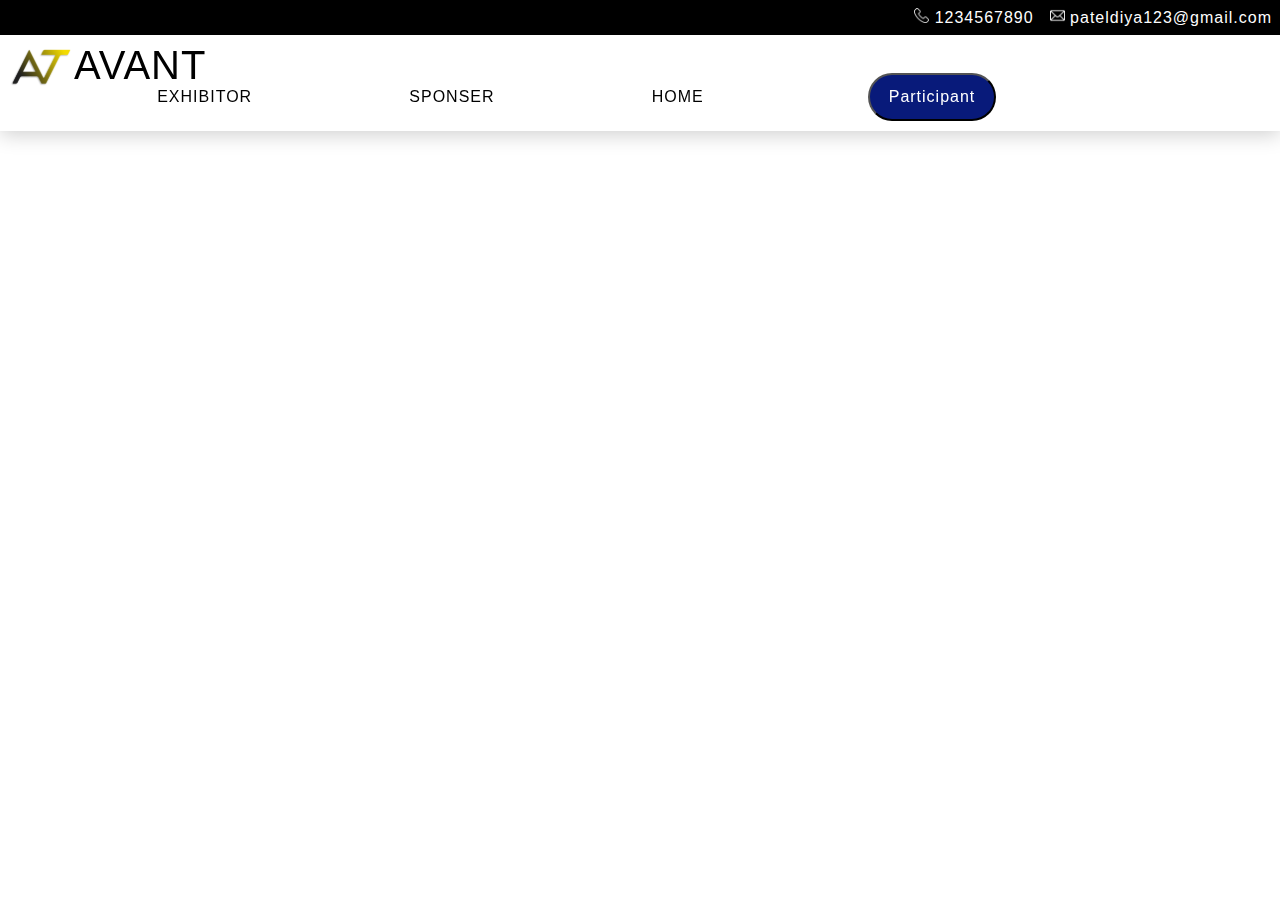
==== index.html @ 7676f916 "indexpage" ====
<!DOCTYPE html>
<html lang="en">

<head>
    <meta charset="UTF-8">
    <meta name="viewport" content="width=device-width, initial-scale=1.0">
    <meta http-equiv="X-UA-Compatible" content="ie=edge">
    <link rel="stylesheet" href="AvantExpo.css" />
    <title>AvantExp_Home</title>
</head>

<body>
    <div class="blacknav">
        <div class="contact">
            <img src="images/telephone.png" alt=""> 1234567890
        </div>
        <div class="emailid"><img src="images/mail.png" alt=""> pateldiya123@gmail.com</div>
    </div>
    
    <nav>
        <div class="whitenav">
            <span class="logo">
                <img src="images/avant 1.svg" alt="Logo Image">
                <span>AVANT</span>
            </span>
            <div class="hamburger">
                <div class="line1"></div>
                <div class="line2"></div>
                <div class="line3"></div>
            </div>
            <ul class="nav-links">
                <li><a href="#"> EXHIBITOR</a></li>
                <li><a href="#"> SPONSER</a></li>
                <li><a href="#"> HOME</a></li>
                <li><button class="participant-button" href="#">Participant</button></li>
            </ul>
            
        </div>
    </nav>
    <script src="AvantaExpo.js"></script>
</body>

</html>
---- AvantExpo.css ----
*{
    margin: 0;
    padding: 0;
    font-family: sans-serif;
    letter-spacing: 1px;
    font-weight: 300;
}
body{
    overflow-x: hidden;
}
nav{
    height: 6rem;
    width: 100vw;
    background-color:white;
    box-shadow: 0 3px 20px rgba(0, 0, 0, 0.2);
    display: flex;
    position: fixed;
    flex-direction: column;
    z-index: 10;
}
.blacknav{
    background-color: black;
    color: white;
    display: flex;
    flex-direction: row;
    justify-content: flex-end;
}
.contact , .emailid{
    padding: .5rem;
}
.blacknav img{
    color: white;
    width: 15px;
}
/*Styling logo*/
.logo{
    display: flex;
    flex-direction: row;
    align-items: center;
}
.logo img{
    margin-top: .5rem;
}
.logo span{
    color: black;
    font-weight: bolder;
    font-family: sans-serif;
    font-size: 2.5rem;
    margin-top: 0.5rem;
}

/*Styling Links*/
.nav-links{
    display: flex;
    list-style: none; 
    width: 88vw;
    padding: 0 0.7vw;
    justify-content: space-evenly;
    align-items: left;
    text-transform: uppercase;
}
.nav-links li a{
    text-decoration: none;
    margin: 0 0.7vw;
    color: #000;
}
.nav-links li a:hover {
    color: blue;
}
.nav-links li {
    position: relative;
}


/* .nav-links li {
    position: relative;
} */

/* .nav-links li a::before {
    content: "";
    display: block;
    height: 3px;
    width: 0%;
    background-color: #61DAFB;
    position: absolute;
    transition: all ease-in-out 250ms;
    margin: 0 0 0 10%;
} */
/* .nav-links li a:hover::before{
    width: 80%;
} */

/*Styling Buttons*/
.login-button{
    background-color: transparent;
    border: 2.5px solid #f2f5f7;
    border-radius: 2em;
    padding: 0.6rem 0.8rem;
    margin-left: 2vw;
    font-size: .5rem;
    cursor: pointer;

}
.login-button:hover {
    color: #131418;
    background-color: #f2f5f7;
    border:1.5px solid #f2f5f7;
    transition: all ease-in-out 350ms;
}
.participant-button{
    color: #131418;
    background-color: #081a7a;
    /* border: 1.5px solid #081a7a; */
    border-radius: 2em;
    padding: 0.6rem 0.8rem;
    font-size: 1rem;
    width: 8rem;
    height: 3rem;
    color: white;
    cursor: pointer;
    margin-top: -2rem;
    margin-left: 1rem;
}
.participant-button:hover {
    color: #081a7a;
    background-color: transparent;
    border:2.5px solid #cbb705;
    transition: all ease-in-out 350ms;
}

/*Styling Hamburger Icon*/
.hamburger div{
    width: 30px;
    height:3px;
    /* background: #f2f5f7; */
    background: black;
    margin: 5px;
    transition: all 0.3s ease;
}
.hamburger{
    display: none;
}

/*Stying for small screens*/
@media screen and (max-width: 800px){
    nav{
        position: fixed;
        z-index: 3;
    }
    .hamburger{
        display:block;
        position: absolute;
        cursor: pointer;
        right: 5%;
        top: 50%;
        transform: translate(-5%, -50%);
        z-index: 2;
        transition: all 0.7s ease;
    }
    .nav-links{
        position: fixed;
        background: #fff;
        height: 100vh;
        width: 100%;
        flex-direction: column;
        clip-path: circle(50px at 90% -20%);
        -webkit-clip-path: circle(50px at 90% -10%);
        transition: all 1s ease-out;
        pointer-events: none;
    }
    .nav-links.open{
        clip-path: circle(1000px at 90% -10%);
        -webkit-clip-path: circle(1000px at 90% -10%);
        pointer-events: all;
    }
    .nav-links li{
        opacity: 0;
    }
    .nav-links li:nth-child(1){
        transition: all 0.5s ease 0.2s;
    }
    .nav-links li:nth-child(2){
        transition: all 0.5s ease 0.4s;
    }
    .nav-links li:nth-child(3){
        transition: all 0.5s ease 0.6s;
    }
    .nav-links li:nth-child(4){
        transition: all 0.5s ease 0.7s;
    }
    .nav-links li:nth-child(5){
        transition: all 0.5s ease 0.8s;
    }
    .nav-links li:nth-child(6){
        transition: all 0.5s ease 0.9s;
        margin: 0;
    }
    .nav-links li:nth-child(7){
        transition: all 0.5s ease 1s;
        margin: 0;
    }
    li.fade{
        opacity: 1;
    }
}
/*Animating Hamburger Icon on Click*/
.toggle .line1{
    transform: rotate(-45deg) translate(-5px,6px);
}
.toggle .line2{
    transition: all 0.7s ease;
    width:0;
}
.toggle .line3{
    transform: rotate(45deg) translate(-5px,-6px);
}
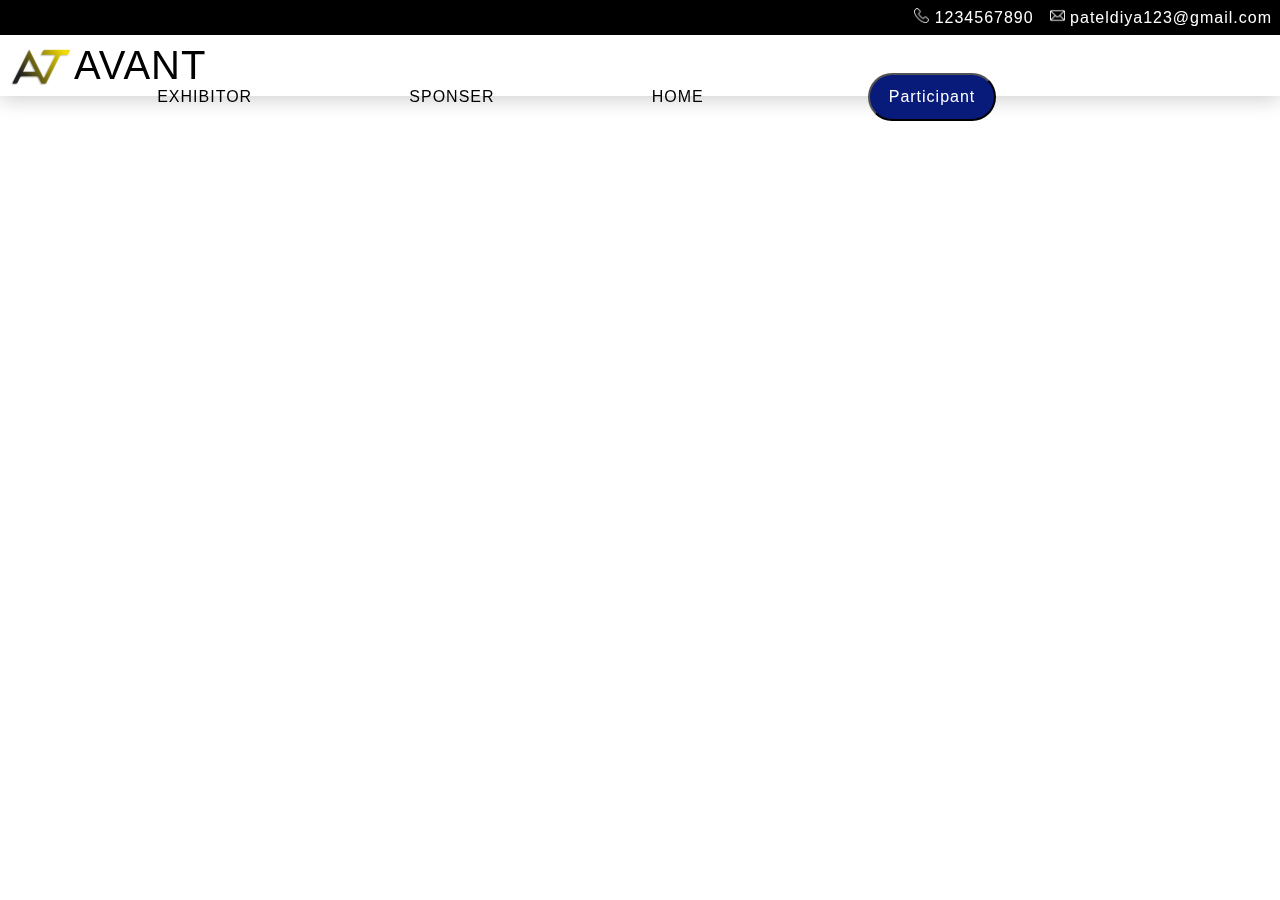
==== commit 3d84a8f4: "nav bugs fixed" ====
--- a/index.html
+++ b/index.html
@@ -10,14 +10,14 @@
 </head>
 
 <body>
-    <div class="blacknav">
-        <div class="contact">
-            <img src="images/telephone.png" alt=""> 1234567890
+    <nav>
+        <div class="blacknav">
+            <div class="contact">
+                <img src="images/telephone.png" alt=""> 1234567890
+            </div>
+            <div class="emailid"><img src="images/mail.png" alt=""> pateldiya123@gmail.com</div>
         </div>
-        <div class="emailid"><img src="images/mail.png" alt=""> pateldiya123@gmail.com</div>
-    </div>
-    
-    <nav>
+        
         <div class="whitenav">
             <span class="logo">
                 <img src="images/avant 1.svg" alt="Logo Image">
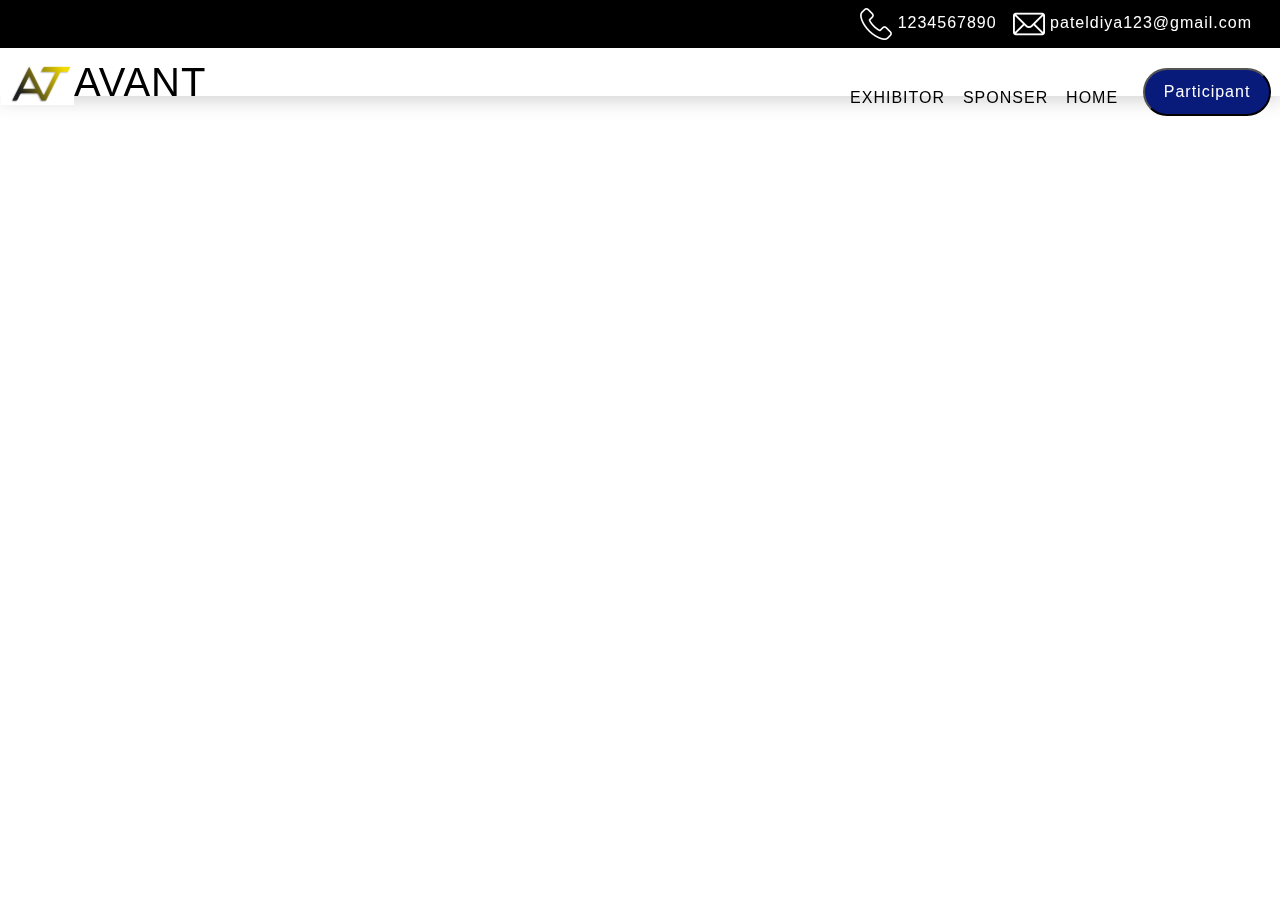
==== commit c243eb7f: "images_sponser_added" ====
--- a/index.html
+++ b/index.html
@@ -6,6 +6,8 @@
     <meta name="viewport" content="width=device-width, initial-scale=1.0">
     <meta http-equiv="X-UA-Compatible" content="ie=edge">
     <link rel="stylesheet" href="AvantExpo.css" />
+    <link rel="stylesheet" href="https://cdn.jsdelivr.net/npm/bootstrap@5.3.0-alpha1/dist/css/bootstrap.min.css">
+    <script src="https://cdn.jsdelivr.net/npm/bootstrap@5.3.0-alpha1/dist/js/bootstrap.bundle.min.js"></script>
     <title>AvantExp_Home</title>
 </head>
 
@@ -37,6 +39,21 @@
             
         </div>
     </nav>
+    <div class="main">
+        <div id="carouselExampleSlidesOnly" class="carousel slide" data-bs-ride="carousel">
+            <div class="carousel-inner">
+              <div class="carousel-item active">
+                <img src="..." class="d-block w-100" alt="...">
+              </div>
+              <div class="carousel-item">
+                <img src="..." class="d-block w-100" alt="...">
+              </div>
+              <div class="carousel-item">
+                <img src="..." class="d-block w-100" alt="...">
+              </div>
+            </div>
+          </div>
+    </div>
     <script src="AvantaExpo.js"></script>
 </body>
 
--- a/AvantExpo.css
+++ b/AvantExpo.css
@@ -24,14 +24,11 @@
     display: flex;
     flex-direction: row;
     justify-content: flex-end;
+    padding: 0 20px;
 }
 .contact , .emailid{
     padding: .5rem;
 }
-.blacknav img{
-    color: white;
-    width: 15px;
-}
 /*Styling logo*/
 .logo{
     display: flex;
@@ -39,28 +36,32 @@
     align-items: center;
 }
 .logo img{
-    margin-top: .5rem;
+    margin-top: .25rem;
 }
 .logo span{
     color: black;
     font-weight: bolder;
     font-family: sans-serif;
     font-size: 2.5rem;
-    margin-top: 0.5rem;
+    margin-top: 0.25rem;
 }
 
 /*Styling Links*/
 .nav-links{
     display: flex;
-    list-style: none; 
-    width: 88vw;
+    flex-direction: row;
+    list-style: none;
+    /* width: 88vw; */
     padding: 0 0.7vw;
-    justify-content: space-evenly;
-    align-items: left;
+    /* justify-content: space-evenly; */
+    align-items: center;
+    justify-content: flex-end;
     text-transform: uppercase;
+    margin: -2rem 0;
 }
 .nav-links li a{
     text-decoration: none;
+    font-weight: 500;
     margin: 0 0.7vw;
     color: #000;
 }
@@ -143,6 +144,11 @@
 
 /*Stying for small screens*/
 @media screen and (max-width: 800px){
+    
+    .blacknav{
+        padding: 0 5px;
+        font-size: 15px;
+    }
     nav{
         position: fixed;
         z-index: 3;
@@ -152,21 +158,24 @@
         position: absolute;
         cursor: pointer;
         right: 5%;
-        top: 50%;
+        top: 65%;
         transform: translate(-5%, -50%);
         z-index: 2;
         transition: all 0.7s ease;
+        /* margin-top: .75rem; */
     }
     .nav-links{
         position: fixed;
         background: #fff;
-        height: 100vh;
+        height: 33vh;
         width: 100%;
+        line-height: 4rem;
         flex-direction: column;
         clip-path: circle(50px at 90% -20%);
         -webkit-clip-path: circle(50px at 90% -10%);
         transition: all 1s ease-out;
         pointer-events: none;
+        margin-top: 2.75rem;
     }
     .nav-links.open{
         clip-path: circle(1000px at 90% -10%);
@@ -213,4 +222,4 @@
 }
 .toggle .line3{
     transform: rotate(45deg) translate(-5px,-6px);
-}+}
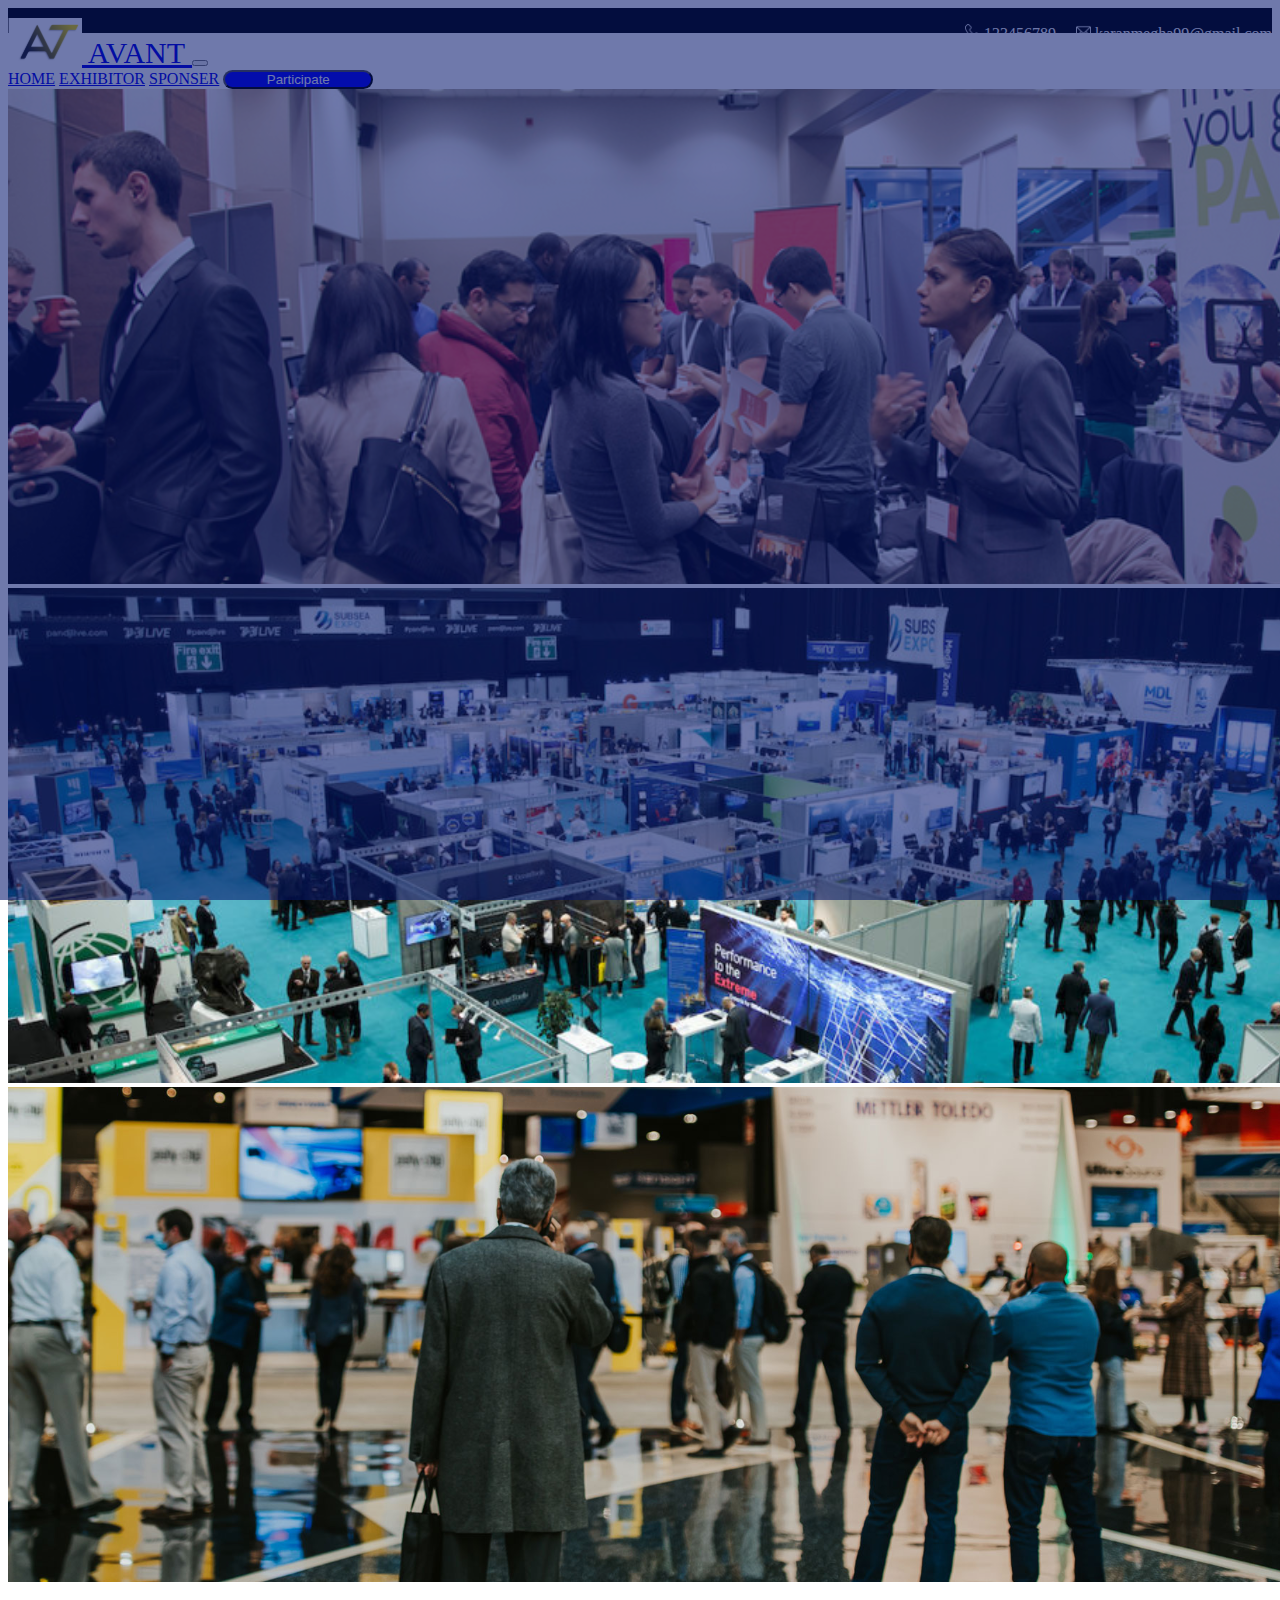
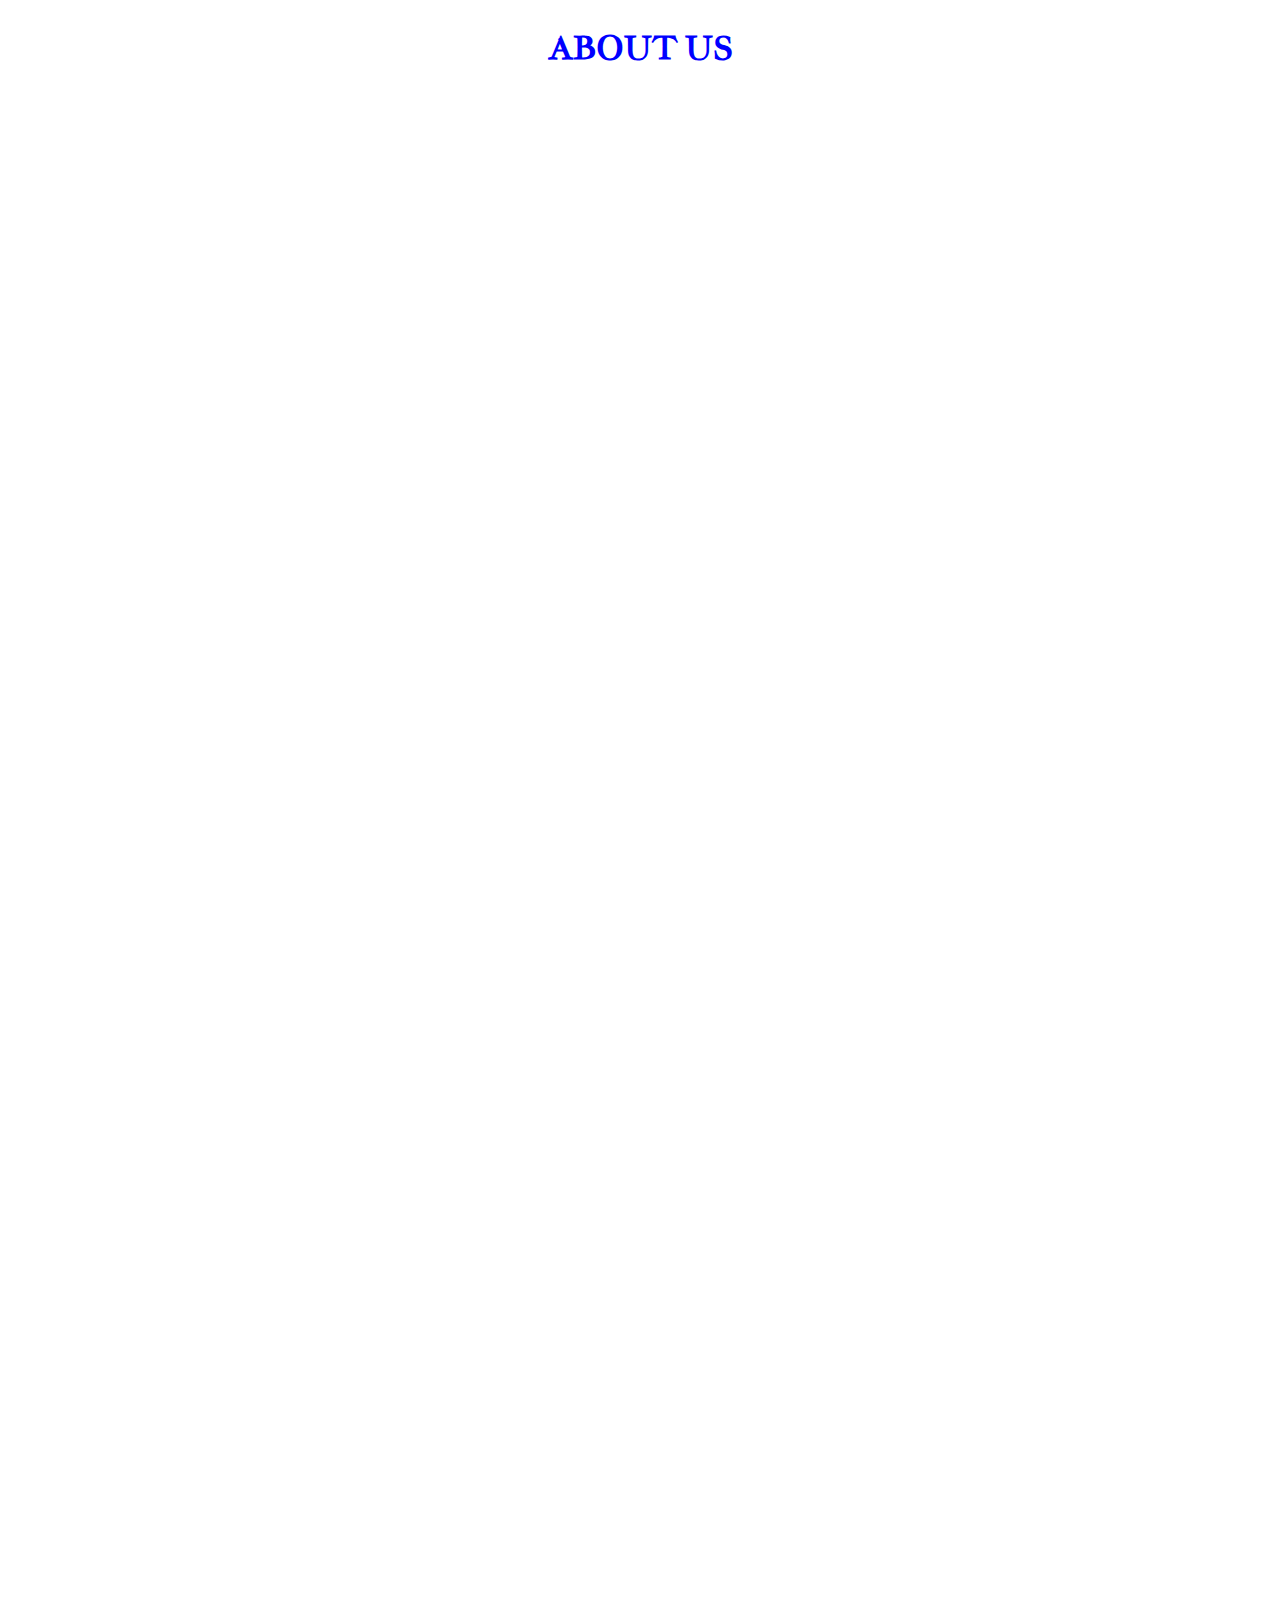
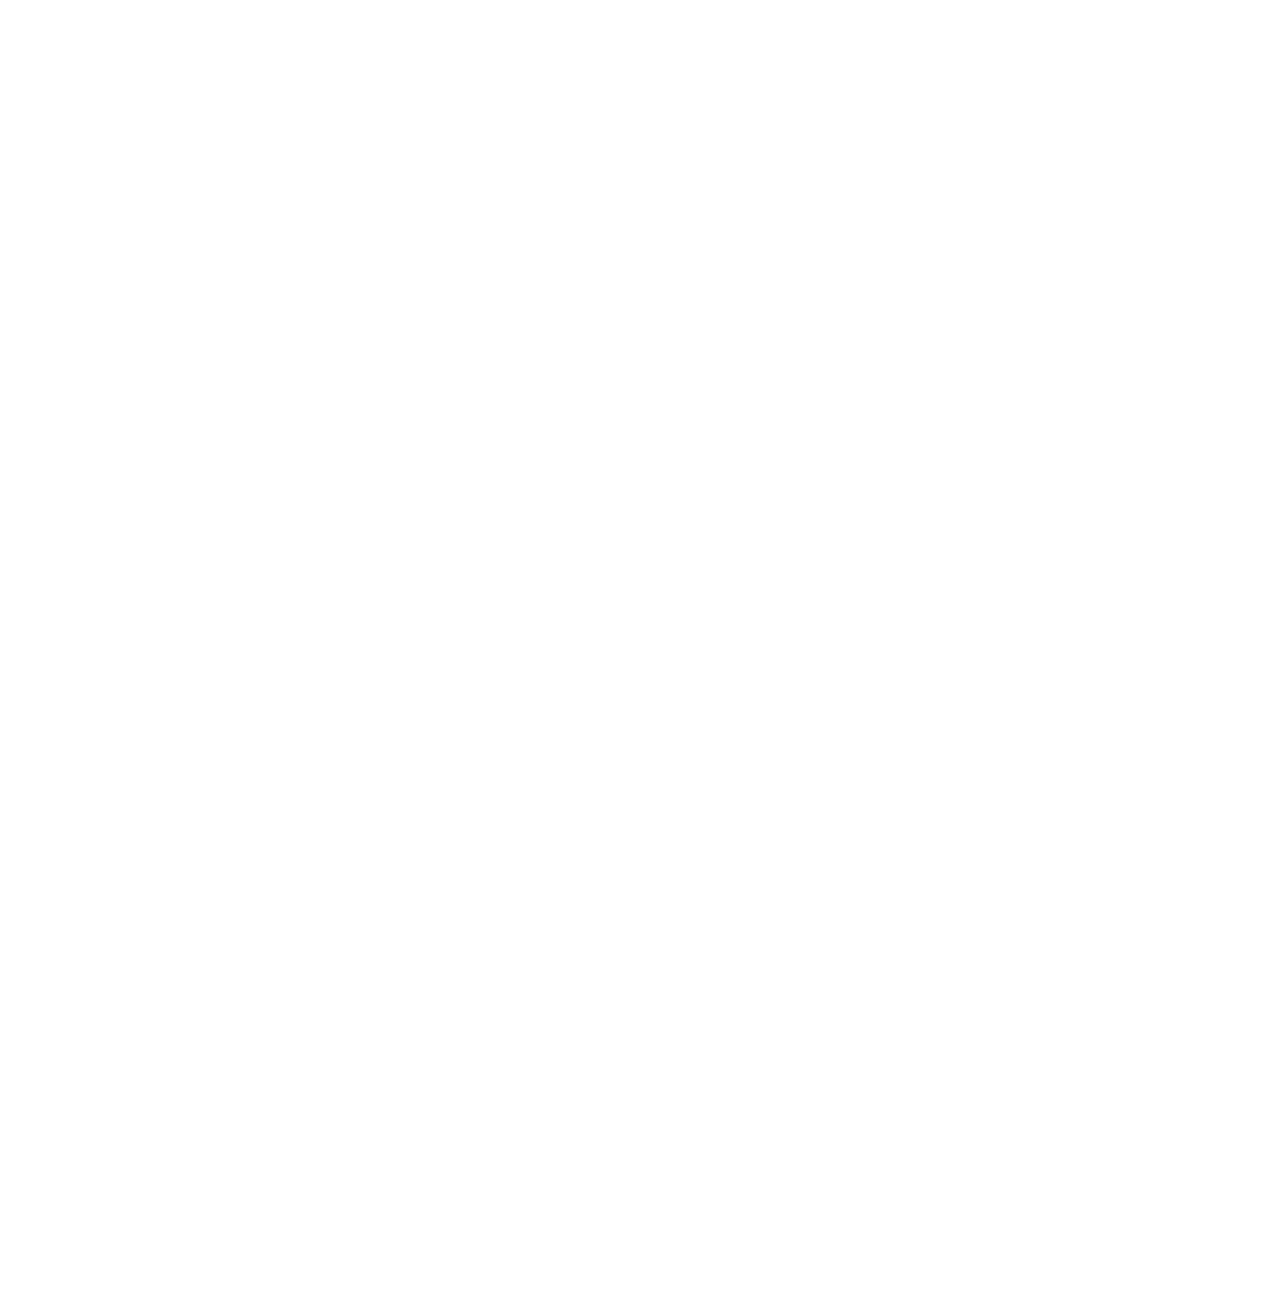
==== commit e99738a0: "AVANT EXPO PAGE" ====
--- a/index.html
+++ b/index.html
@@ -1,60 +1,58 @@
 <!DOCTYPE html>
 <html lang="en">
-
 <head>
     <meta charset="UTF-8">
+    <link href="https://cdn.jsdelivr.net/npm/bootstrap@5.3.0-alpha1/dist/css/bootstrap.min.css" rel="stylesheet" integrity="sha384-GLhlTQ8iRABdZLl6O3oVMWSktQOp6b7In1Zl3/Jr59b6EGGoI1aFkw7cmDA6j6gD" crossorigin="anonymous">
+    <meta http-equiv="X-UA-Compatible" content="IE=edge">
     <meta name="viewport" content="width=device-width, initial-scale=1.0">
-    <meta http-equiv="X-UA-Compatible" content="ie=edge">
-    <link rel="stylesheet" href="AvantExpo.css" />
-    <link rel="stylesheet" href="https://cdn.jsdelivr.net/npm/bootstrap@5.3.0-alpha1/dist/css/bootstrap.min.css">
-    <script src="https://cdn.jsdelivr.net/npm/bootstrap@5.3.0-alpha1/dist/js/bootstrap.bundle.min.js"></script>
-    <title>AvantExp_Home</title>
+    <link rel="stylesheet" href="index.css">
+    <title>HOME_AVANTA EXPO </title>
 </head>
-
 <body>
-    <nav>
-        <div class="blacknav">
-            <div class="contact">
-                <img src="images/telephone.png" alt=""> 1234567890
+    <nav class="uppernav">
+        <p> <img style="width:15px;" src="./images/telephone.png"/> 123456789 &nbsp; &nbsp; <img  style="width:15px;" src="./images/mail.png"/> karanmegha99@gmail.com</p>
+    </nav>
+    <nav class="navbar navbar-expand-lg">
+        <div class="container-fluid">
+          <a  style="font-size: 30px; " class="navbar-brand" href="#"><img src="./images/avant 1.svg" style="margin-top: -15px;"> AVANT </a>
+          <button class="navbar-toggler" type="button" data-bs-toggle="collapse" data-bs-target="#navbarNavAltMarkup" aria-controls="navbarNavAltMarkup" aria-expanded="false" aria-label="Toggle navigation">
+            <span class="navbar-toggler-icon"></span>
+          </button>
+          <div class="collapse navbar-collapse" id="navbarNavAltMarkup">
+            <div class="navbar-nav ms-auto">
+              <a class="nav-link" aria-current="page" href="#">HOME</a>
+              <a class="nav-link" href="#">EXHIBITOR</a>
+              <a class="nav-link" href="#">SPONSER</a>
+              <button type="button" class="btn btn-primary p-button">Participate </button>
+              <!-- <a class="nav-link disabled">Disabled</a> -->
             </div>
-            <div class="emailid"><img src="images/mail.png" alt=""> pateldiya123@gmail.com</div>
+          </div>
         </div>
-        
-        <div class="whitenav">
-            <span class="logo">
-                <img src="images/avant 1.svg" alt="Logo Image">
-                <span>AVANT</span>
-            </span>
-            <div class="hamburger">
-                <div class="line1"></div>
-                <div class="line2"></div>
-                <div class="line3"></div>
-            </div>
-            <ul class="nav-links">
-                <li><a href="#"> EXHIBITOR</a></li>
-                <li><a href="#"> SPONSER</a></li>
-                <li><a href="#"> HOME</a></li>
-                <li><button class="participant-button" href="#">Participant</button></li>
-            </ul>
-            
-        </div>
-    </nav>
-    <div class="main">
-        <div id="carouselExampleSlidesOnly" class="carousel slide" data-bs-ride="carousel">
-            <div class="carousel-inner">
-              <div class="carousel-item active">
-                <img src="..." class="d-block w-100" alt="...">
+      </nav>
+      <section class="carousel  ">
+        <div id="carouselExampleSlidesOnly" class="carousel slide  " data-bs-ride="carousel">
+            <div class="carousel-inner ">
+              <div class="carousel-item active ">
+                <img src="./images/sponser-1.svg" class="d-block w-100 hero-carousel" alt="...">
               </div>
               <div class="carousel-item">
-                <img src="..." class="d-block w-100" alt="...">
+                <img src="./images/sponser-2.svg" class="d-block w-100" alt="...">
               </div>
               <div class="carousel-item">
-                <img src="..." class="d-block w-100" alt="...">
+                <img src="./images/sponser-3.svg" class="d-block w-100" alt="...">
               </div>
             </div>
           </div>
-    </div>
-    <script src="AvantaExpo.js"></script>
+      </section>
+        <section class="about">
+            <div class="heading">
+                <h1>ABOUT US</h1>
+
+            </div>
+
+           </section>
+
+      <script src="https://cdn.jsdelivr.net/npm/@popperjs/core@2.11.6/dist/umd/popper.min.js" integrity="sha384-oBqDVmMz9ATKxIep9tiCxS/Z9fNfEXiDAYTujMAeBAsjFuCZSmKbSSUnQlmh/jp3" crossorigin="anonymous"></script>
+<script src="https://cdn.jsdelivr.net/npm/bootstrap@5.3.0-alpha1/dist/js/bootstrap.min.js" integrity="sha384-mQ93GR66B00ZXjt0YO5KlohRA5SY2XofN4zfuZxLkoj1gXtW8ANNCe9d5Y3eG5eD" crossorigin="anonymous"></script>
 </body>
-
-</html>
+</html>--- a/index.css
+++ b/index.css
@@ -0,0 +1,57 @@
+
+  @import url('https://fonts.googleapis.com/css2?family=Jacques+Francois&display=swap');
+body{
+    min-height: 500vh;
+    
+
+}
+.uppernav{
+    background-color: #000000;
+    color: #ffffff;
+    display: flex;
+    justify-content: flex-end;
+    height: 25px;
+}
+
+
+.p-button{
+    background-color: blue;
+    border-radius: 50px;
+    color: white;
+    padding: 0 30px;
+    width: 150px;
+}
+
+.navbar{
+    background-color:white;
+}
+
+.heading{
+    /* margin: auto; */
+    display: flex;
+    justify-content: center;
+    align-items: center;
+    margin-top: 20px;
+    font-family: 'Jacques Francois', serif;
+    color: blue;
+}
+
+
+.carousel::before{
+    content: "";
+    position: absolute;
+    top: 0;
+    left: 0;
+    width: 100%;
+    height: 100%;
+    /* background: linear-gradient(90deg,
+     rgba(238,22,7,1) 0%,
+      rgba(242,126,2,1) 35%,
+       rgba(255,243,0,1) 100%); */
+    background: rgb(6, 22, 110);
+       background: linear-gradient(90deg rgb(6, 22, 110) 0%,
+        rgb(6,22,110)35%,
+        rgb(6,22,110)100% );
+    z-index: 1;
+    opacity: 0.35;
+}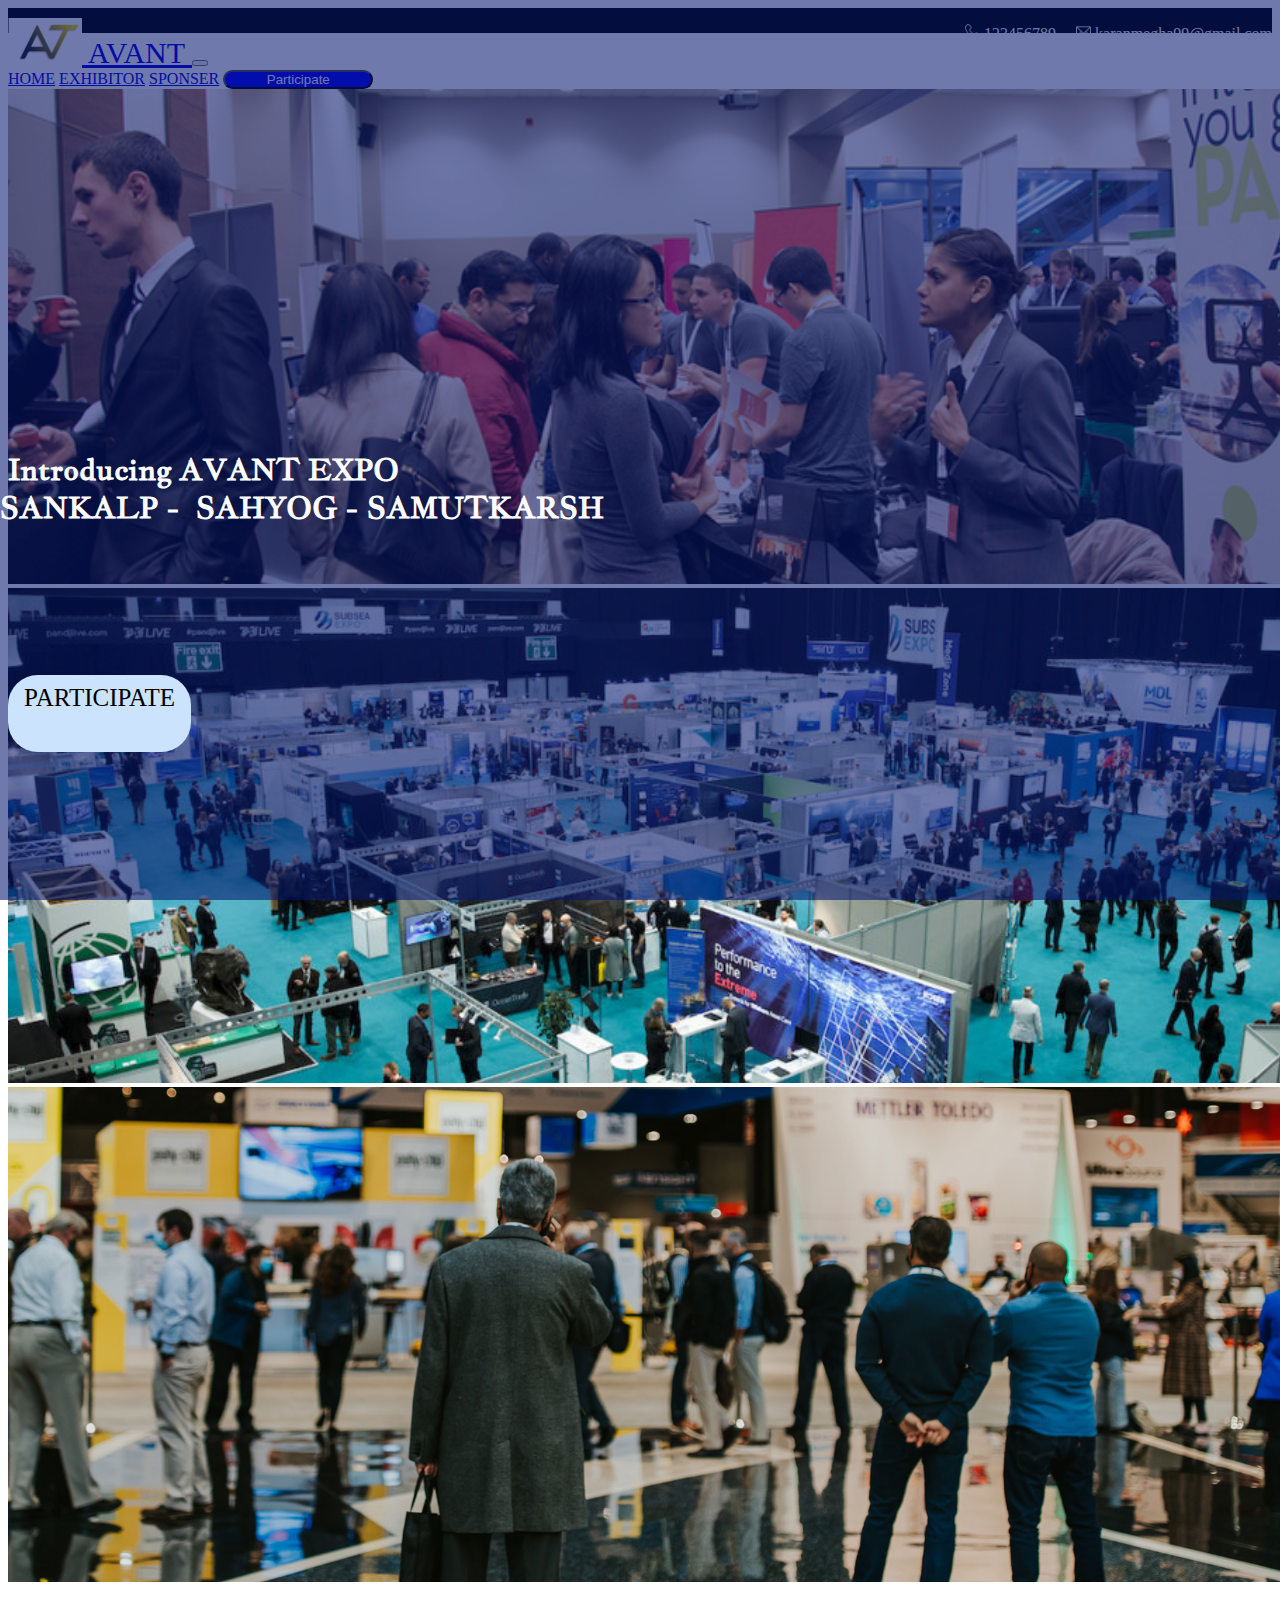
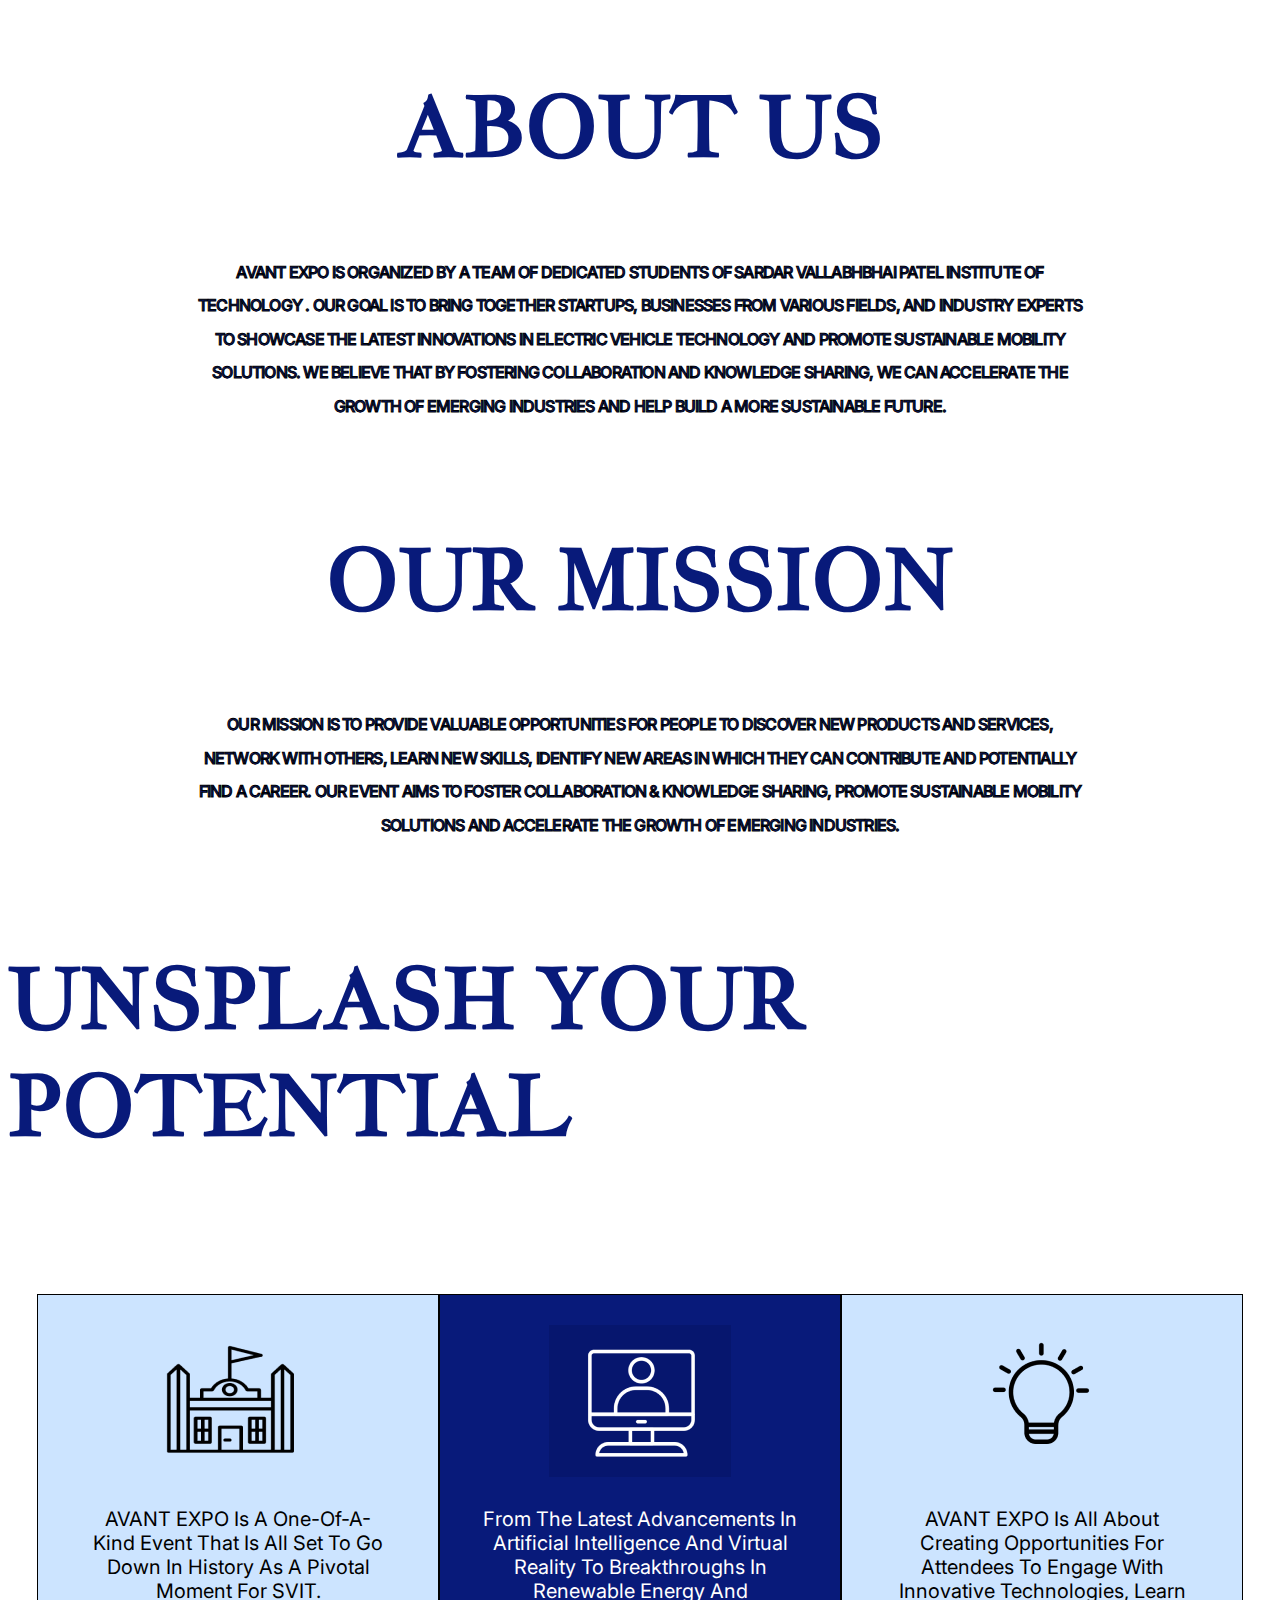
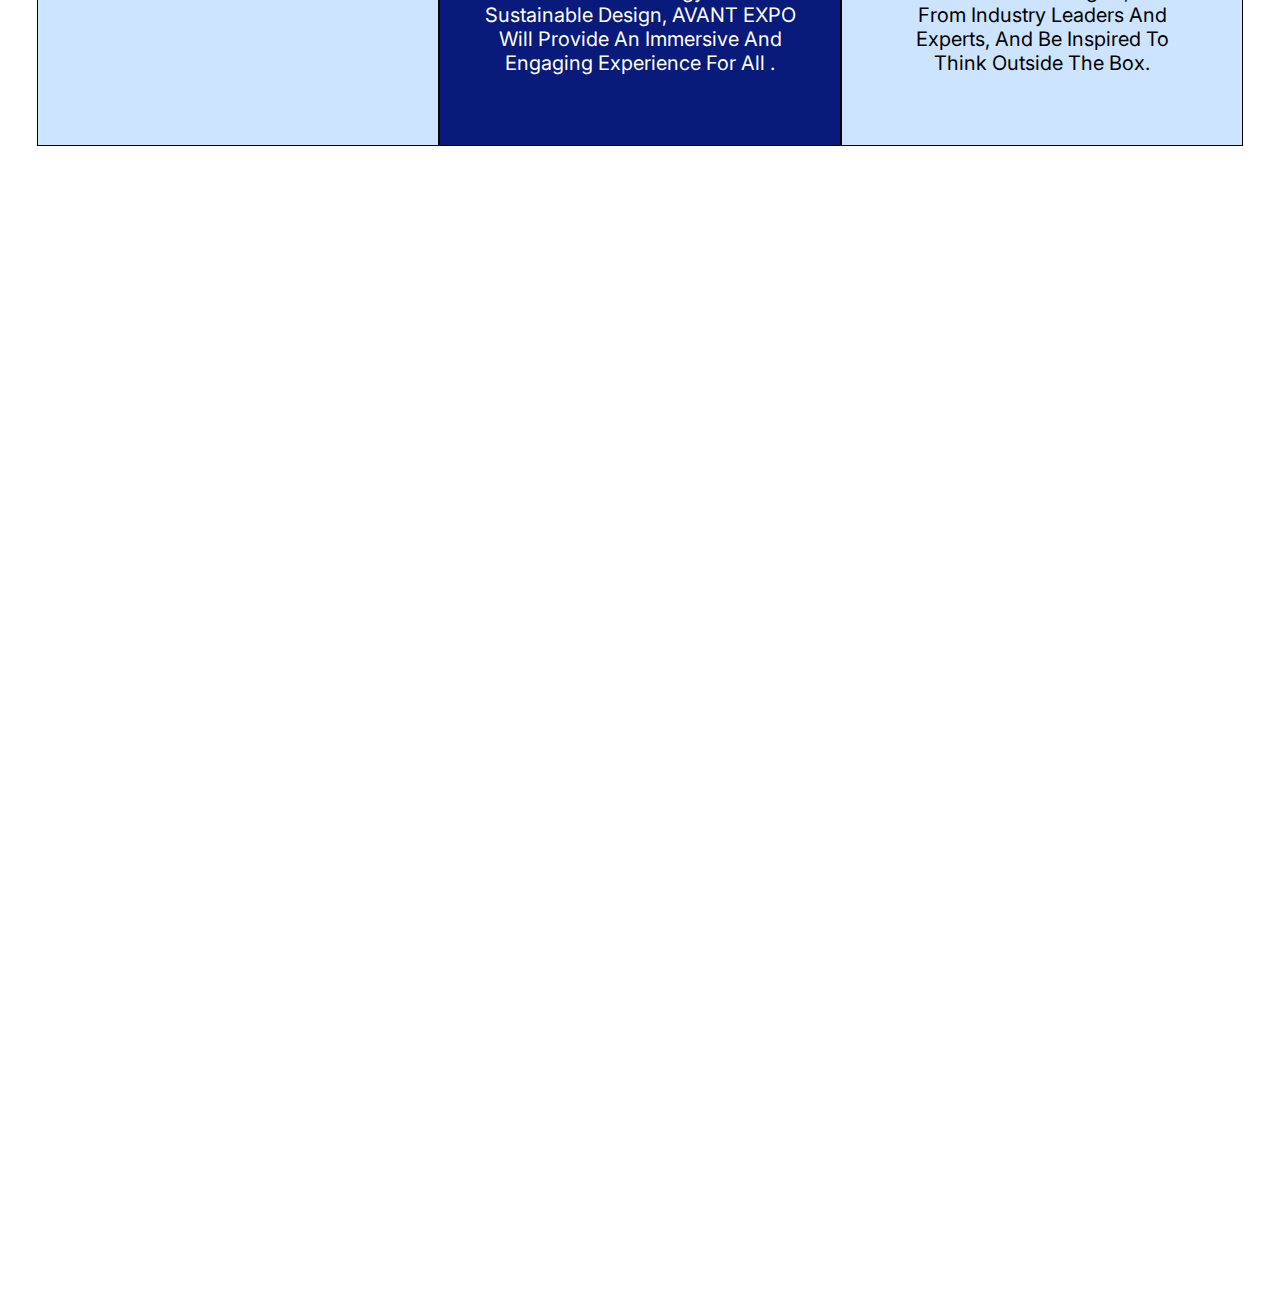
==== commit fdc3e10b: "home page avantexpo" ====
--- a/index.html
+++ b/index.html
@@ -29,7 +29,7 @@
           </div>
         </div>
       </nav>
-      <section class="carousel  ">
+      <section class="carousel">
         <div id="carouselExampleSlidesOnly" class="carousel slide  " data-bs-ride="carousel">
             <div class="carousel-inner ">
               <div class="carousel-item active ">
@@ -47,11 +47,62 @@
         <section class="about">
             <div class="heading">
                 <h1>ABOUT US</h1>
+            </div>
+            <div class="infocontainer">
+              Avant Expo is organized by a team of dedicated students of SARDAR VALLABHBHAI PATEL INSTITUTE OF TECHNOLOGY . Our goal is to bring together startups, businesses from various fields, and industry experts to showcase the latest innovations in electric vehicle technology and promote sustainable mobility solutions. We believe that by fostering collaboration and knowledge sharing, we can accelerate the growth of emerging industries and help build a more sustainable future.
+            </div>
+            <div class="heading mission">
+              <h1> OUR MISSION</h1>
+            </div>
+            <div class="infocontainer">
+              Our mission is to provide valuable opportunities for people to discover new products and services, network with others, learn new skills, Identify new areas in which they can contribute and potentially find a career. Our event aims to foster collaboration & knowledge sharing, promote sustainable mobility solutions and accelerate the growth of emerging industries.
+              
+              
+              <div class="sidebar">
+                <h1> AVANT'23</h1>
+              </div>
+            </div>
+              
+            <div class="heading mission">
+              <h1> UNSPLASH YOUR POTENTIAL </h1>
+            </div>
+          </section>
+
+          <div class="colorboxes">
+            <div class=" box box1">
+                <div class="innerimg">
+                  <img src="./images/unleash1.png">
+                </div>
+                <p>
+                  AVANT EXPO is a one-of-a-kind event that is all set to go down in history as a pivotal moment for SVIT.
+                </p>
+            </div>
+            <div class=" box box2">
+              <div class="innerimg">
+                <img src="images/unleash2.png" alt="">
+              </div>
+                <p>
+                  From the latest advancements in artificial intelligence and virtual reality to breakthroughs in renewable energy and sustainable design, AVANT EXPO will provide an immersive and engaging experience for all .
+                </p>
+            </div>
+            <div class=" box box1">
+              <div class="innerimg">
+                <img src="images/unleash3.png" alt="">
+              </div>
+                <p>
+                  AVANT EXPO  is all about creating opportunities for attendees to engage with innovative technologies, learn from industry leaders and experts, and be inspired to think outside the box.
+                </p>
 
             </div>
+          </div>
 
-           </section>
+        
 
+
+
+
+
+          
       <script src="https://cdn.jsdelivr.net/npm/@popperjs/core@2.11.6/dist/umd/popper.min.js" integrity="sha384-oBqDVmMz9ATKxIep9tiCxS/Z9fNfEXiDAYTujMAeBAsjFuCZSmKbSSUnQlmh/jp3" crossorigin="anonymous"></script>
 <script src="https://cdn.jsdelivr.net/npm/bootstrap@5.3.0-alpha1/dist/js/bootstrap.min.js" integrity="sha384-mQ93GR66B00ZXjt0YO5KlohRA5SY2XofN4zfuZxLkoj1gXtW8ANNCe9d5Y3eG5eD" crossorigin="anonymous"></script>
 </body>
--- a/index.css
+++ b/index.css
@@ -1,7 +1,9 @@
 
   @import url('https://fonts.googleapis.com/css2?family=Jacques+Francois&display=swap');
+  @import url('https://fonts.googleapis.com/css2?family=Inter&display=swap');
 body{
     min-height: 500vh;
+    /* overflow: hidden; */
     
 
 }
@@ -24,16 +26,6 @@
 
 .navbar{
     background-color:white;
-}
-
-.heading{
-    /* margin: auto; */
-    display: flex;
-    justify-content: center;
-    align-items: center;
-    margin-top: 20px;
-    font-family: 'Jacques Francois', serif;
-    color: blue;
 }
 
 
@@ -54,4 +46,157 @@
         rgb(6,22,110)100% );
     z-index: 1;
     opacity: 0.35;
-}+    overflow: hidden;
+}
+
+.carousel-inner::before{
+    content: ' Introducing AVANT EXPO \A SANKALP -  SAHYOG - SAMUTKARSH ';
+    white-space: pre;
+    font-size: 30px;
+    color: white;
+    font-family: 'Jacques Francois', serif;
+    position: absolute;
+    top: 50%;
+    left: 0;
+    -webkit-text-fill-color: #ffffff;
+    -webkit-text-stroke-width: 1px;
+    z-index: 1;
+
+}
+
+
+.carousel-inner::after{
+    content: 'PARTICIPATE';
+    width: 165px;
+    height: 59px;
+    color: black;
+    background-color: #CBE3FD;
+    position: absolute;
+    top: 75%;
+    border-radius: 30px;
+    text-align: center;
+    font-size: 25px;   
+    z-index: 1;
+    padding: 9px;
+    
+}
+
+.about{
+    overflow: hidden;
+}
+.heading{
+    /* margin: auto; */
+    display: flex;
+    justify-content: center;
+    align-items: center;
+    margin-top: 30px;
+    font-family: 'Jacques Francois', serif;
+    color: #081A7A;
+    font-size: 42px;
+    position: relative;
+
+}
+
+.infocontainer{
+    text-align: center;
+    position: relative;
+margin: auto;
+    margin-top: 20px;
+    font-family: 'Inter', sans-serif;
+        color: black;
+    width: 900px;
+    line-height: 2.1rem;
+    font-weight: 500;
+    text-transform: uppercase;
+    letter-spacing: -0.05em;
+    -webkit-text-fill-color:#081A7A;
+    -webkit-text-stroke-width: 1px;
+    -webkit-text-stroke-color: black;
+    /* border: 1px solid black; */
+    /* height: 100px; */
+    
+}
+
+.mission{
+    margin-top: 45px;
+    position: relative;
+}
+
+
+
+.sidebar h1{
+    color:  rgba(0, 30, 134, 0.12);
+    font-family: inherit;
+    /* font-weight: 500; */
+    font-size: 120px;
+    -webkit-text-stroke-width: 3px;
+    -webkit-text-fill-color:white;
+    -webkit-text-stroke-color: rgba(0, 30, 134, 0.12);
+    -webkit-font-smoothing: antialiased;
+    text-shadow: -5px -5px 0 #ffffff,
+     2px -2px 0 #ffffff,
+      -5px 2px 0 #ffffff,
+       2px 2px 0 #ffffff;
+    position: absolute;
+    /* border: 3px solid rgba(0, 30, 134, 0.12); */
+    top: -10rem;
+    right: -33rem;
+    transform: rotate(270deg);
+}
+
+.colorboxes{
+    display: flex;
+    flex-direction: row;
+    flex-wrap: wrap;
+    justify-content: center;
+    align-items: center;
+
+}
+.box{
+    /* display: flex;
+    flex-direction: row;
+    flex-wrap: wrap;
+    justify-content: center;
+    align-items: center; */
+    margin-top: 5rem;
+    width: 400px;
+    height: 450px;
+    border: 1px solid black;
+    background-color: rgba(204, 228, 255, 1);
+}
+.box:nth-child(2){
+    background: rgba(8, 26, 122, 1);
+
+}
+
+.innerimg{
+    display: grid;
+    place-items: center;
+    margin: 30px 0;
+    /* height: 60%; */
+    width: 100%;
+
+}
+
+.box1 p{
+   padding: 0 50px 20px;
+   text-align:center; 
+   font-size: 20px;
+   font-family: 'Inter', sans-serif;
+   font-weight: 400;
+    text-transform: capitalize;
+    /* border: 1px solid black; */
+}
+
+.box2 p{
+    padding: 0 40px 20px;
+    text-align:center; 
+    font-size: 20px;
+    font-family: 'Inter', sans-serif;
+     font-weight: 400;
+     text-transform: capitalize;
+     color: white;
+}
+
+
+
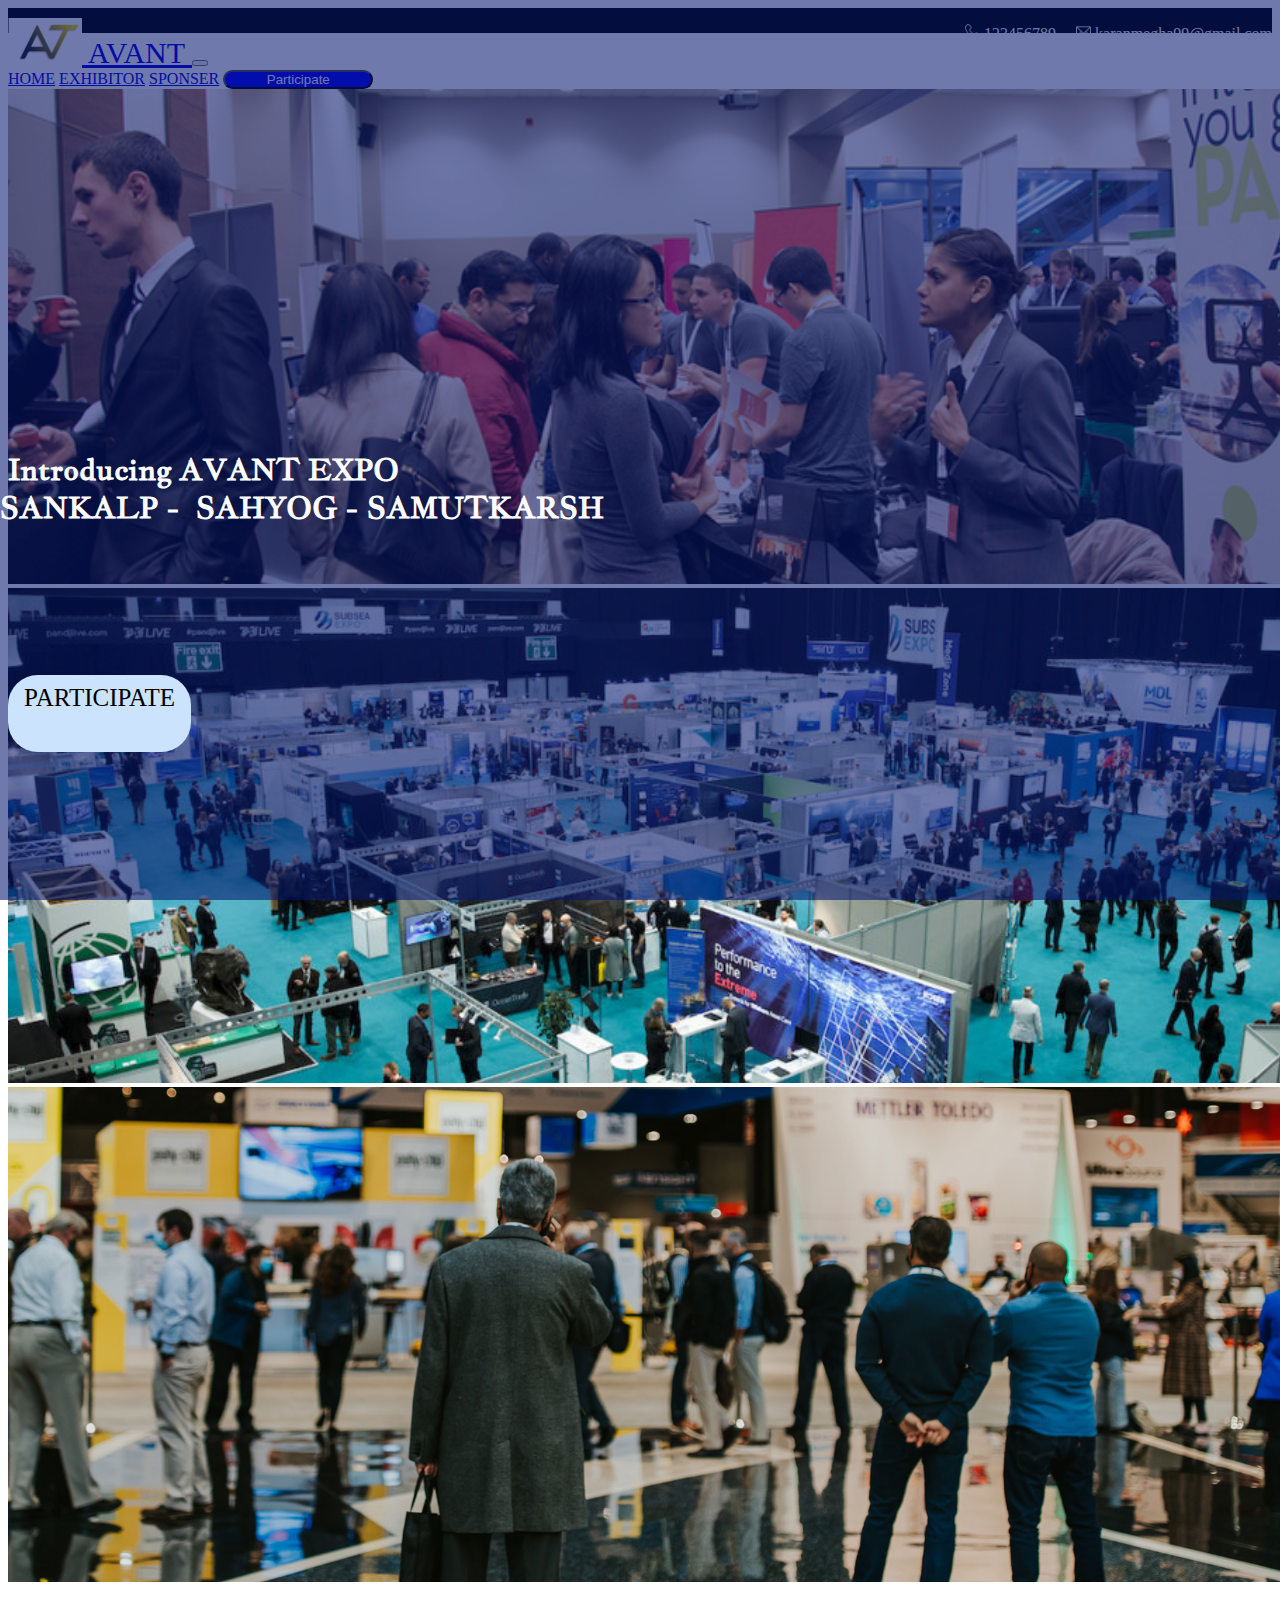
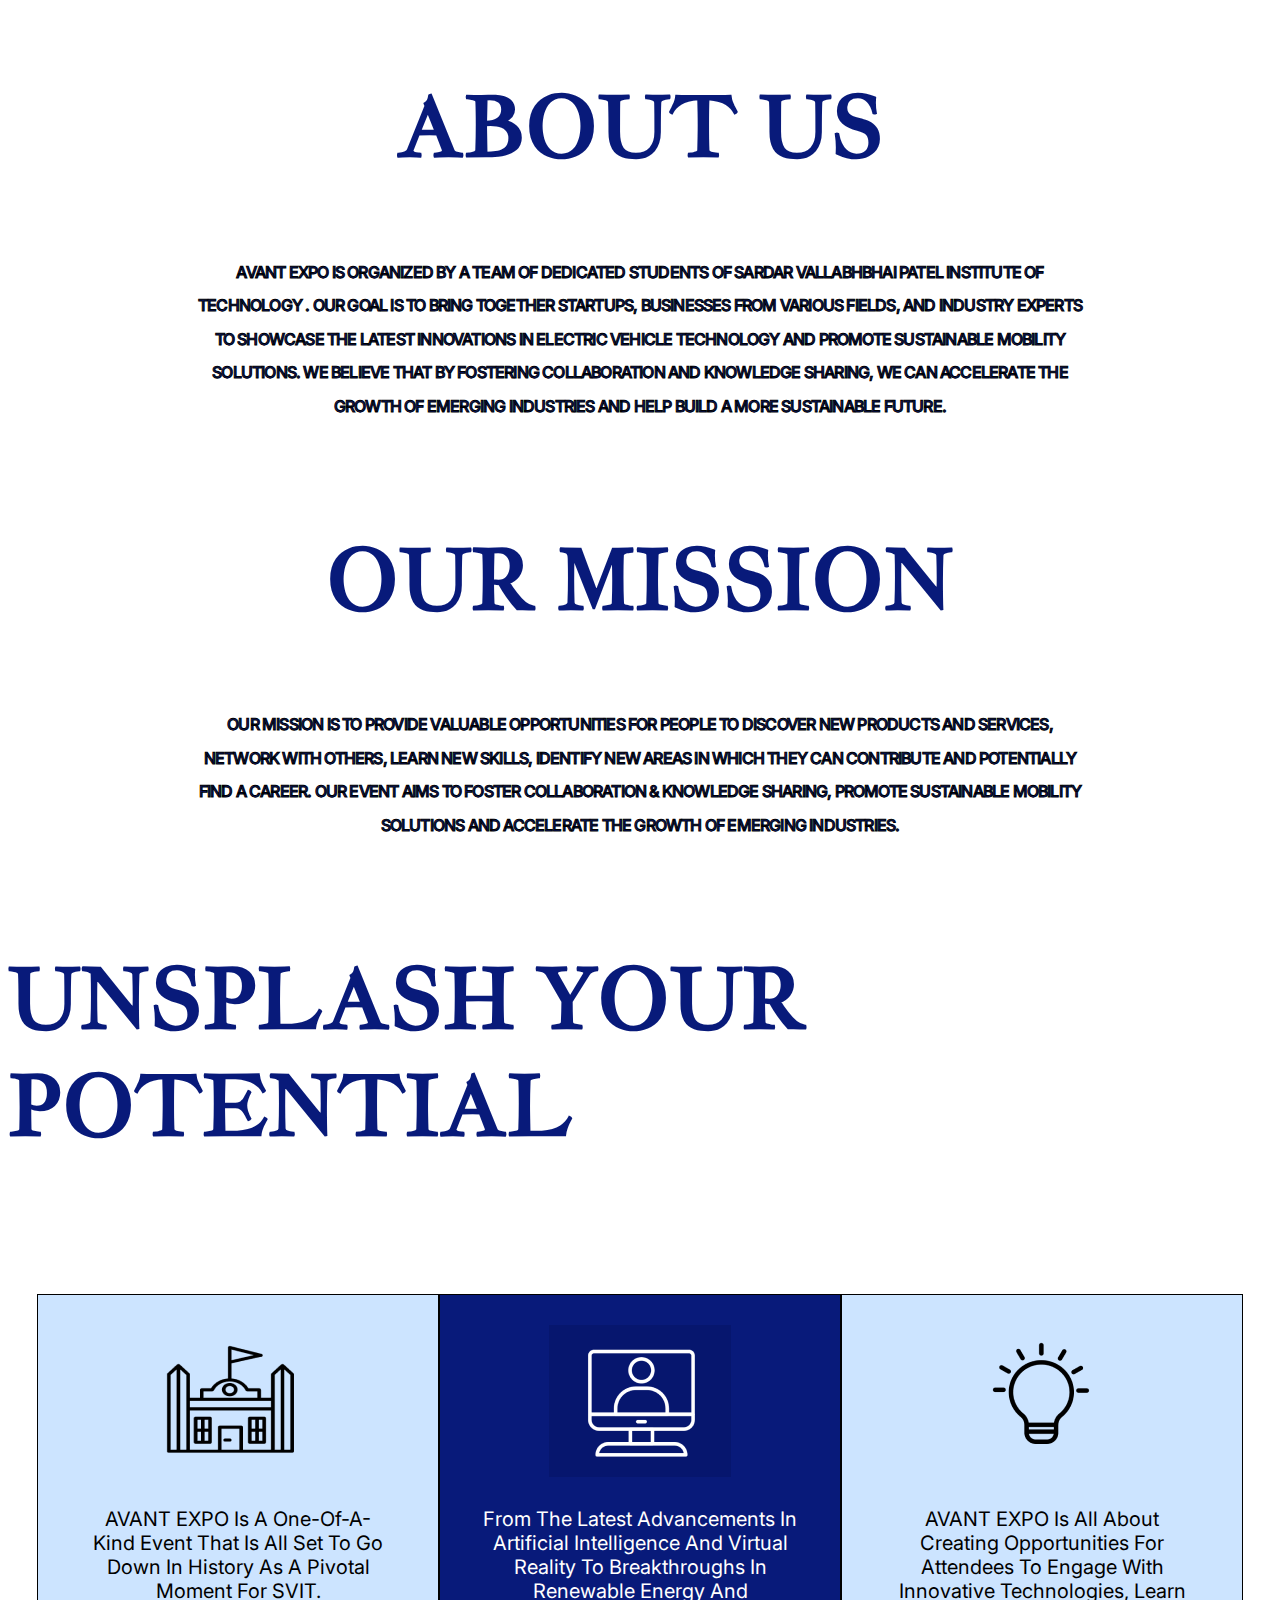
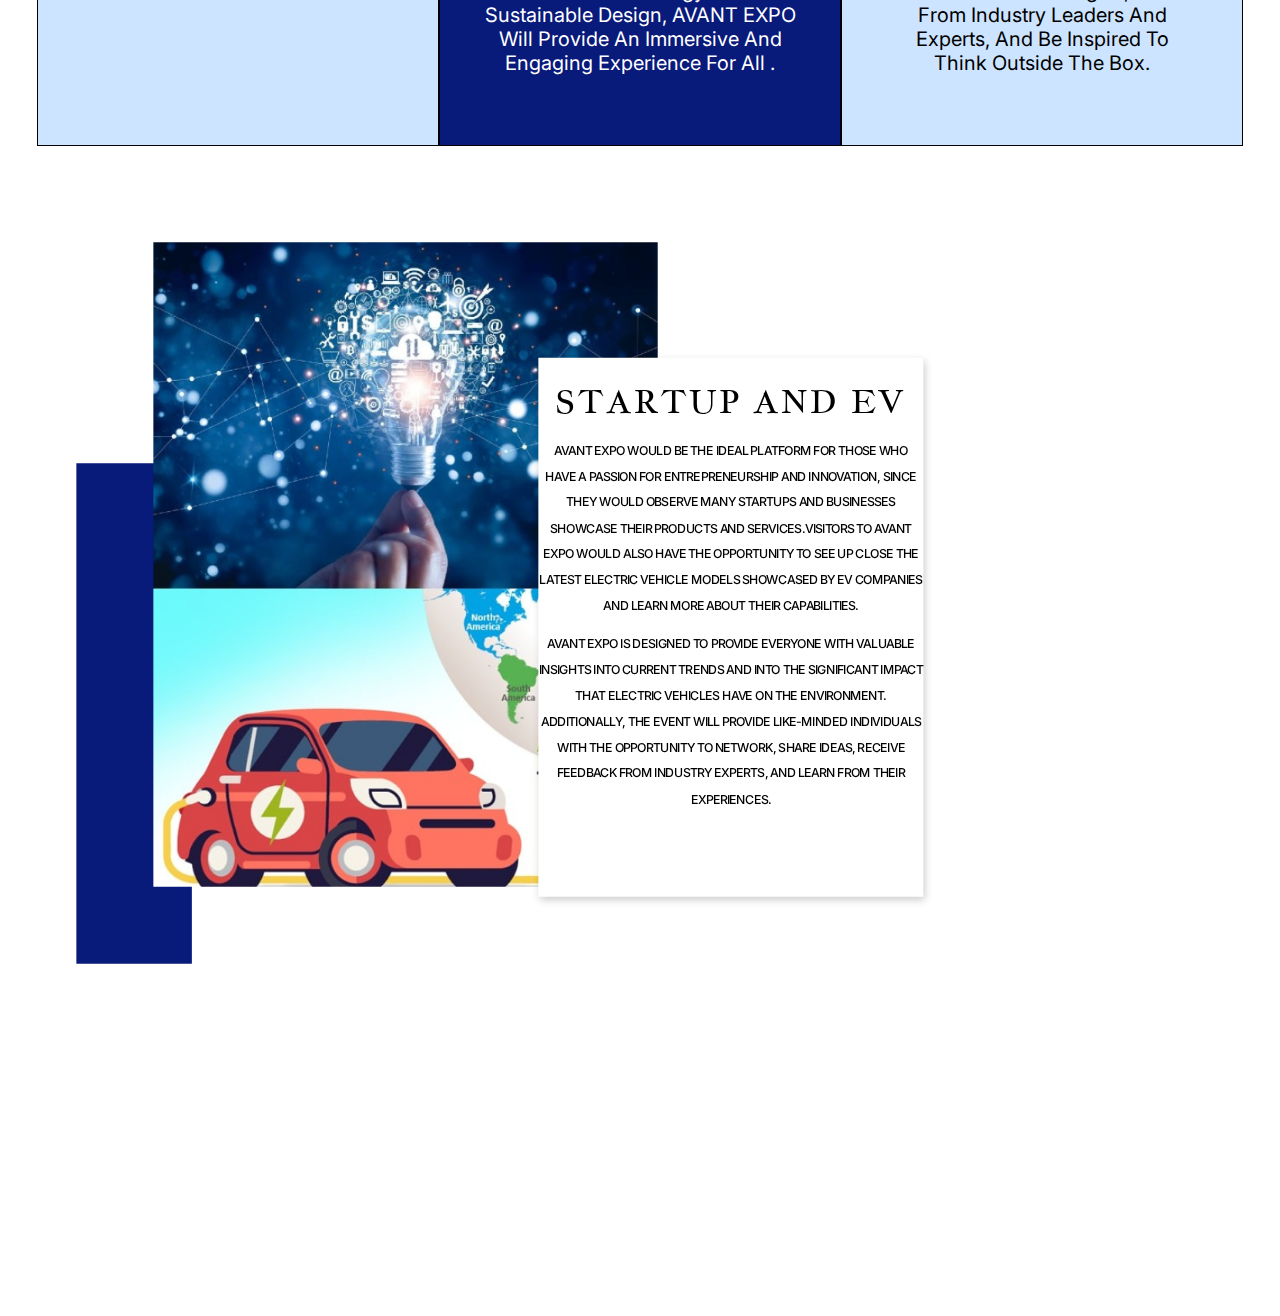
==== commit 1e4fa878: "done for the day bc" ====
--- a/index.html
+++ b/index.html
@@ -96,6 +96,26 @@
             </div>
           </div>
 
+          <section class="newslettersection">
+            <div class="newsletterimg">
+              <img src="./images/newsletterimg.png">
+                <div class="newsletter">
+                   <div class="heading ">
+                      STARTUP AND EV
+                    </div>
+                <div class="infocontent">
+                  <p>
+
+                    Avant Expo would be the ideal platform for those who have a passion for entrepreneurship and innovation, since they would observe many startups and businesses showcase their products and services.Visitors to AVANT EXPO would also have the opportunity to see up close the latest electric vehicle models showcased by EV Companies and learn more about their capabilities.
+                  </p>
+                    
+                    AVANT EXPO is designed to provide everyone with valuable insights into current trends and into the significant impact that electric vehicles have on the environment. Additionally, the event will provide like-minded individuals with the opportunity to network, share ideas, receive feedback from industry experts, and learn from their experiences.
+                </div>
+              </div>
+            </div>
+
+          </section>
+
         
 
 
--- a/index.css
+++ b/index.css
@@ -3,7 +3,6 @@
   @import url('https://fonts.googleapis.com/css2?family=Inter&display=swap');
 body{
     min-height: 500vh;
-    /* overflow: hidden; */
     
 
 }
@@ -198,5 +197,60 @@
      color: white;
 }
 
-
-
+.newslettersection{
+    transform: scale(1.1);
+}
+.newsletterimg{
+    display: grid;
+    justify-content: flex-start;
+    transform: scale(0.7);
+    position: relative;
+}
+
+.newsletterimg::before{
+    content: '';
+    display: block;
+    width: 150px;
+    height: 650px;
+    background-color: rgba(8, 26, 122, 1);
+    position: absolute;
+    bottom: -100px;
+    left: -100px;
+    z-index: -1;
+}
+.newsletter{
+    width: 500px;
+    height: 700px;
+    color: #000000;
+    /* border: 2px solid black; */
+    box-shadow: 2px 4px 10px rgba(0, 0, 0, 0.2);
+    position: absolute;
+    top: 150px;
+    left: 500px;
+    background-color: #ffffff;
+}
+
+.newsletter .heading{
+    color: #000000;
+    letter-spacing: 0.2rem;
+}
+
+.newsletter .infocontent {
+    max-width: fit-content;
+    font-weight: lighter;
+    color: #000000;
+    /* -webkit-text-fill-color: black; */
+
+    text-align: center;
+    position: relative;
+margin: auto;
+    margin-top: 20px;
+    font-family: 'Inter', sans-serif;
+        color: black;
+    width: 900px;
+    line-height: 2.1rem;
+    font-weight: 500;
+    text-transform: uppercase;
+    letter-spacing: -0.05em;
+    
+}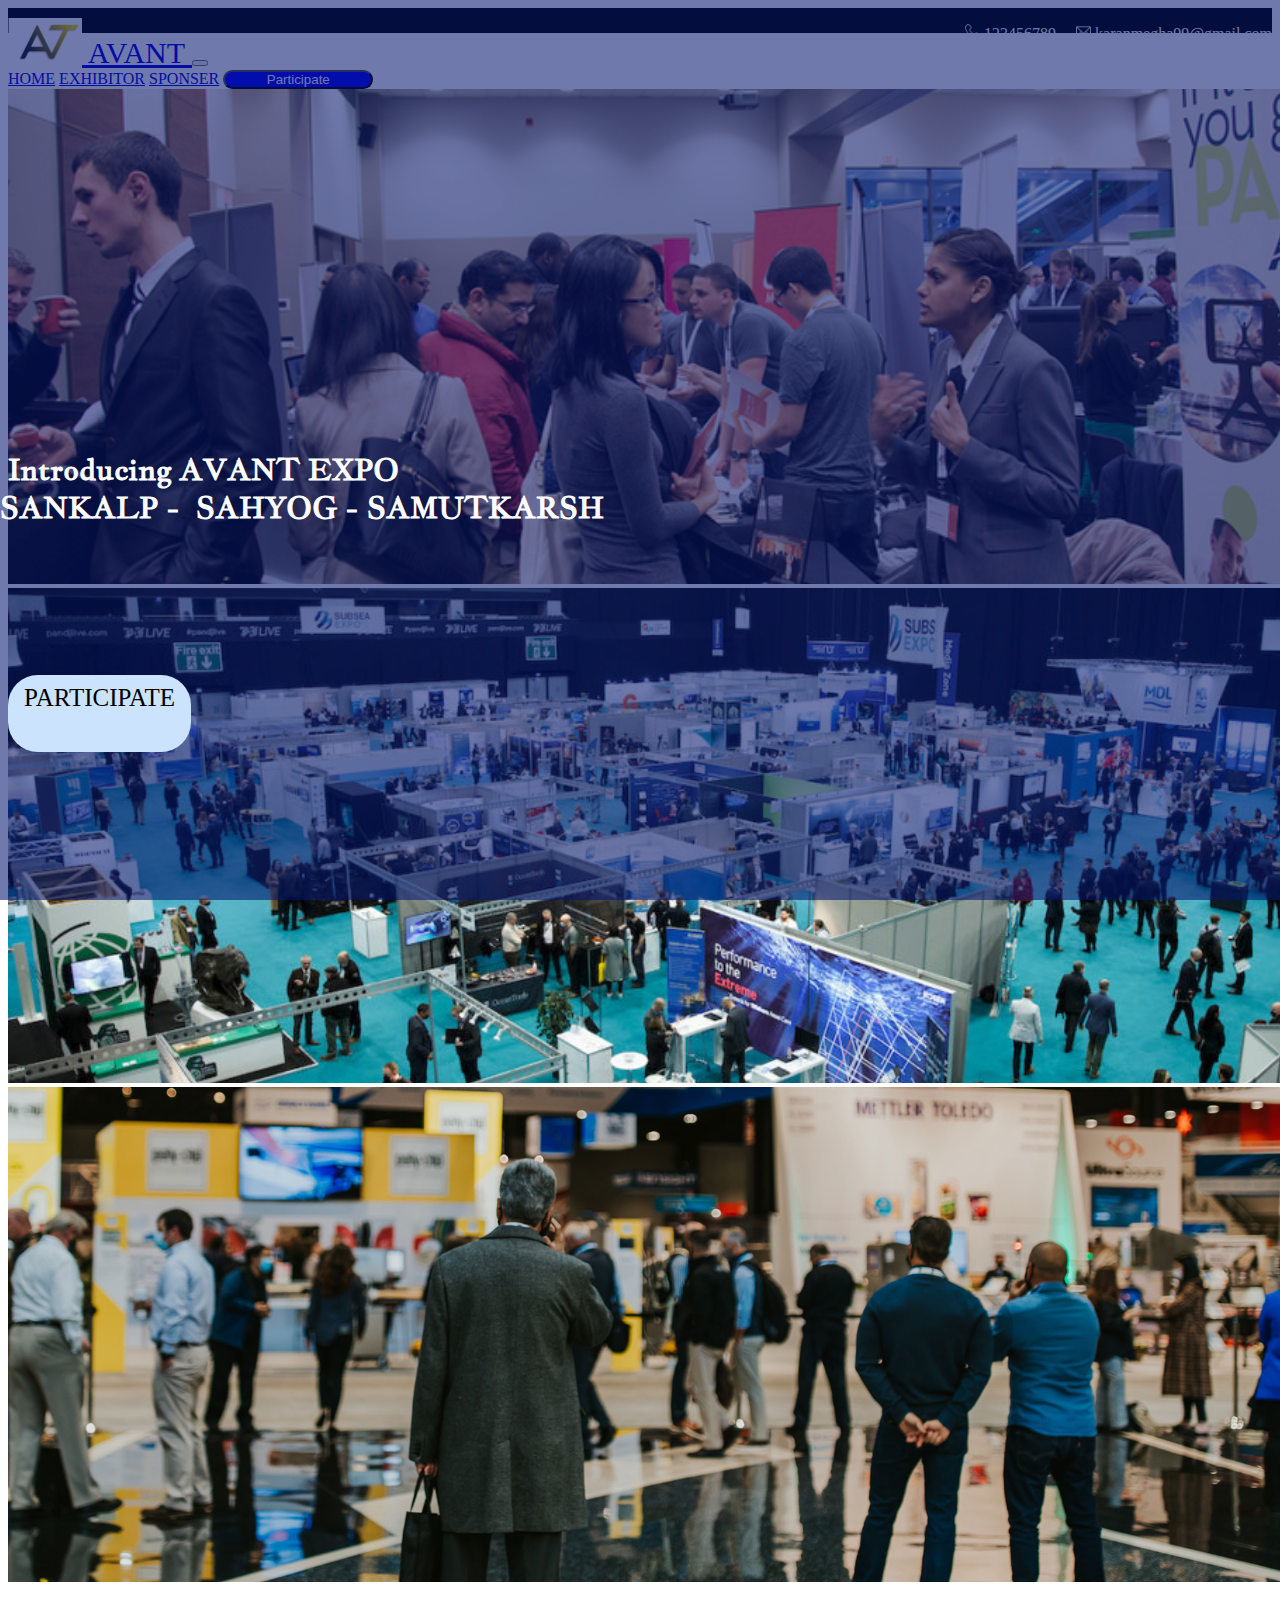
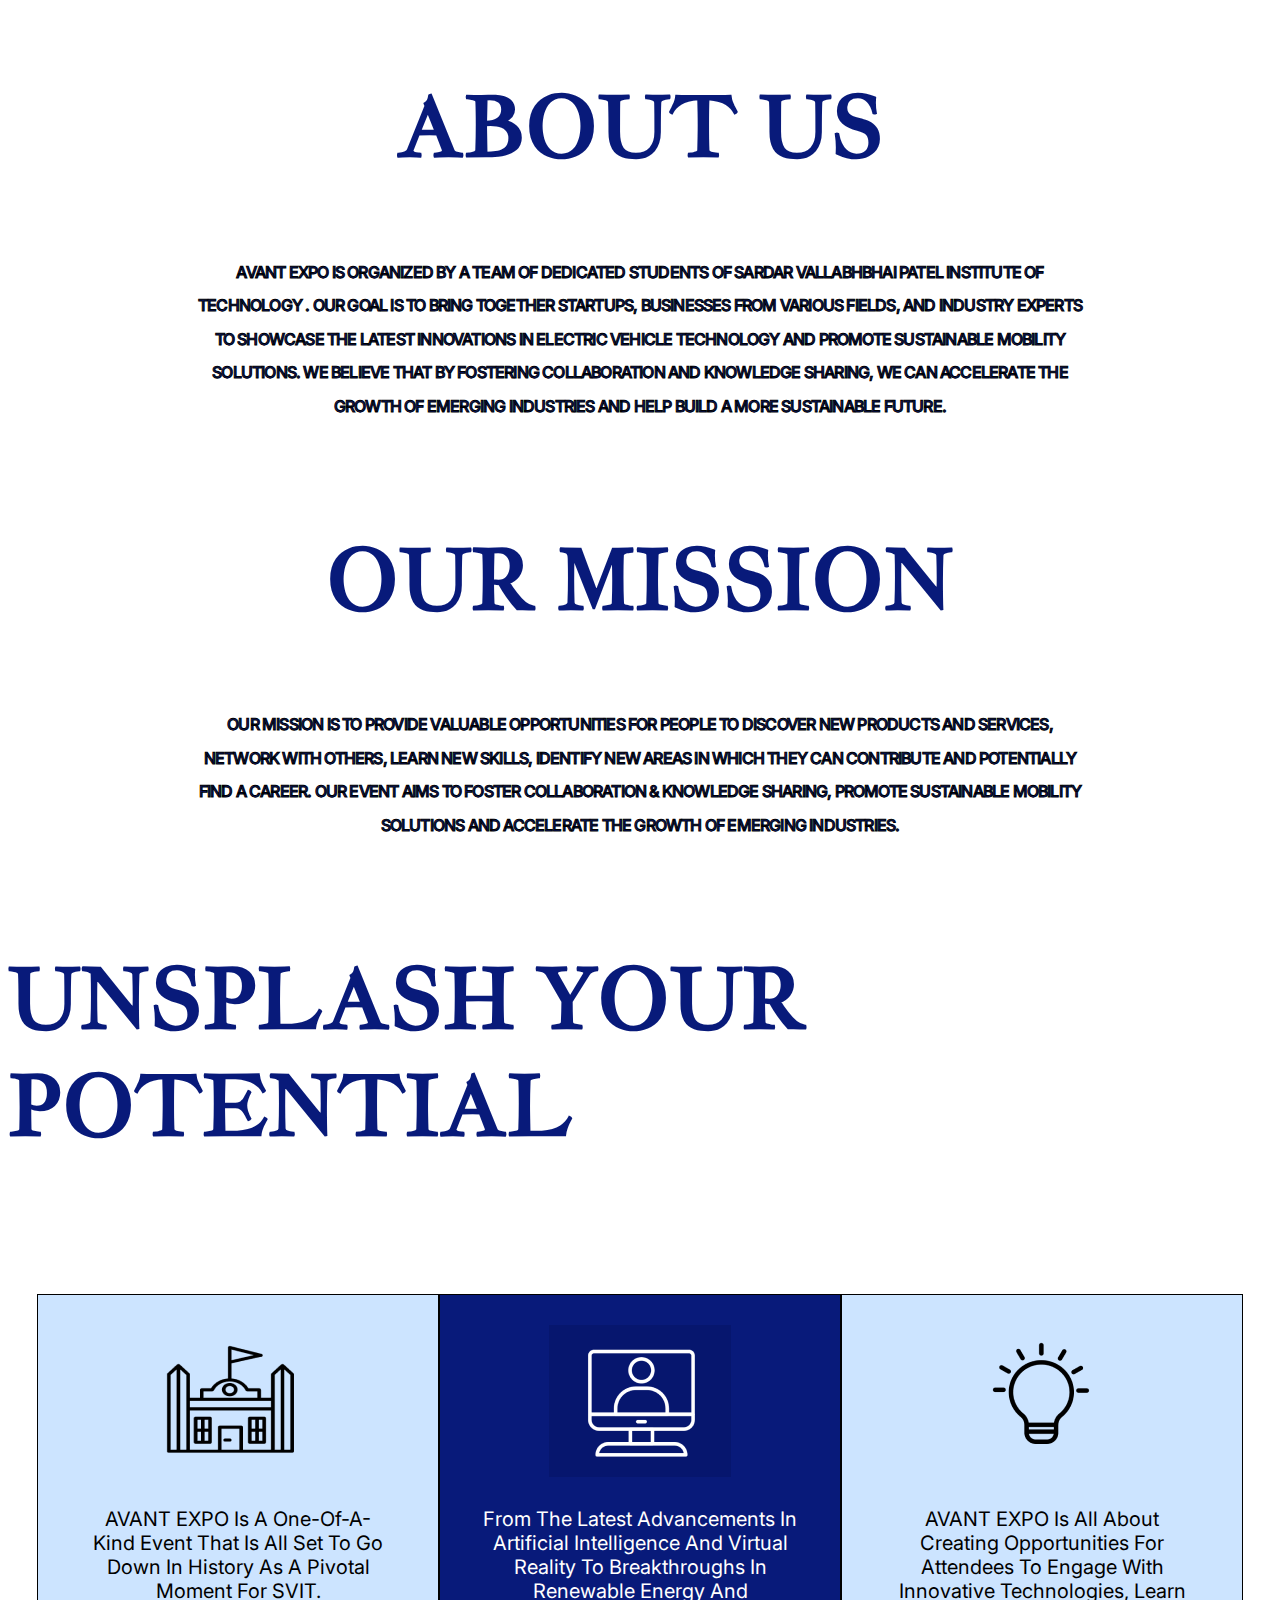
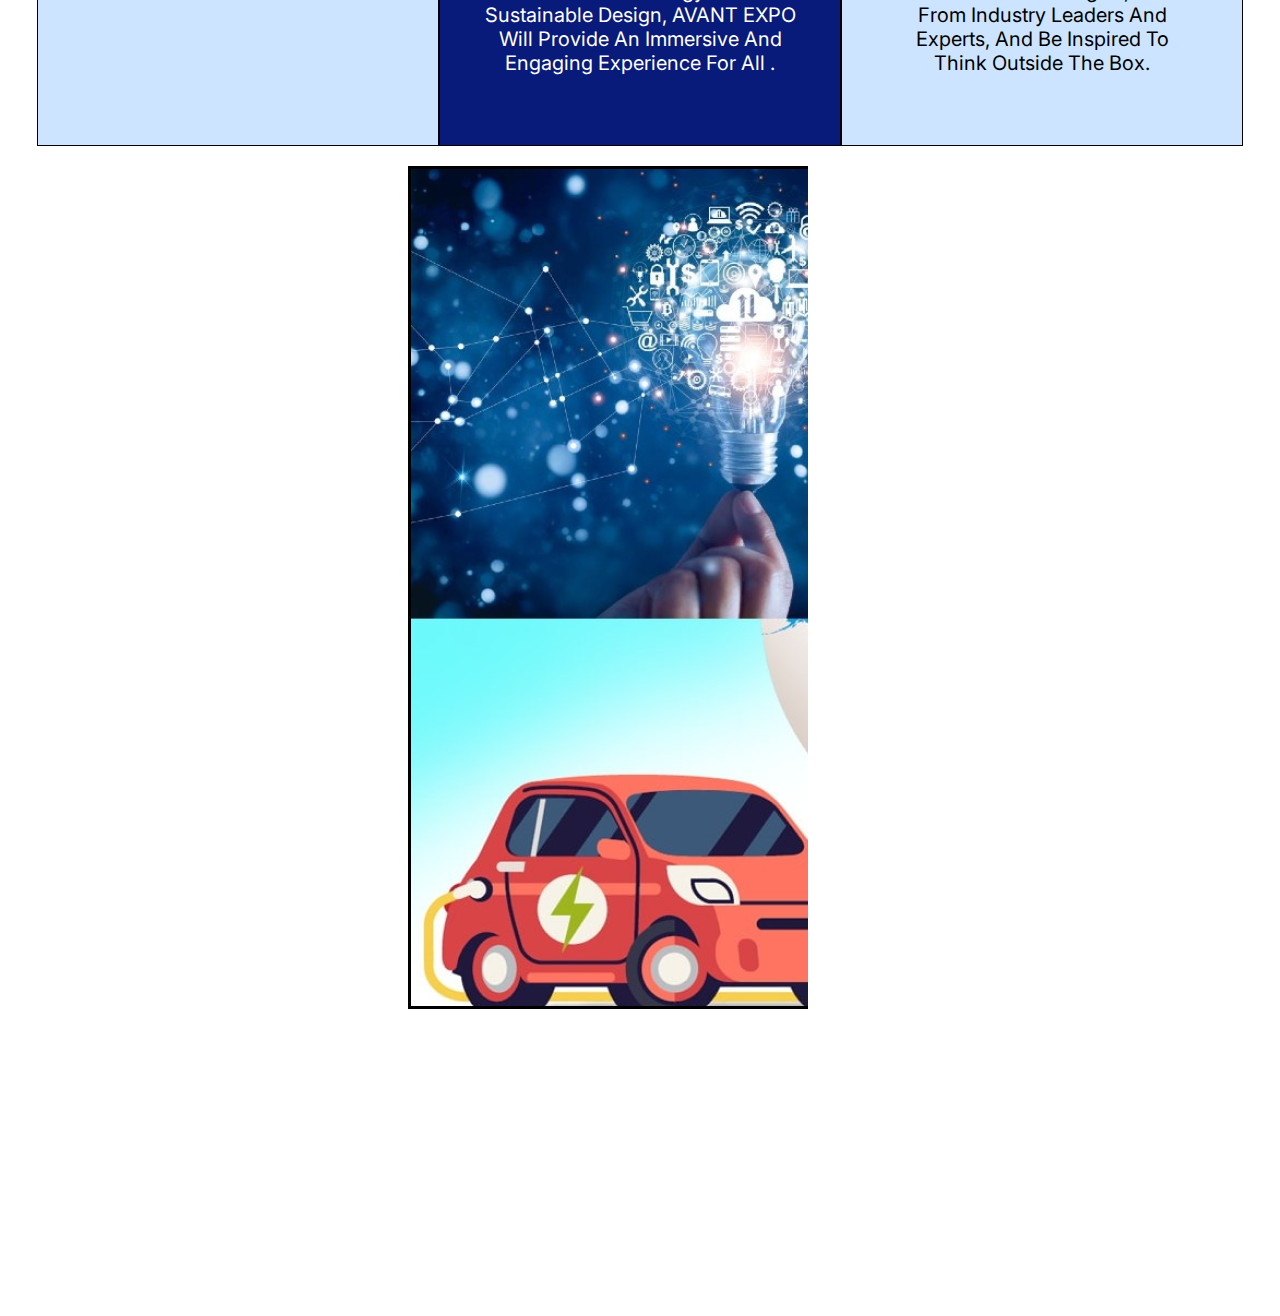
==== commit e2616186: "je pan thayu che madchodva gayu" ====
--- a/index.html
+++ b/index.html
@@ -98,14 +98,13 @@
 
           <section class="newslettersection">
             <div class="newsletterimg">
-              <img src="./images/newsletterimg.png">
+              <img class="newsletterimg1" src="./images/newsletterimg.png">
                 <div class="newsletter">
                    <div class="heading ">
                       STARTUP AND EV
                     </div>
                 <div class="infocontent">
                   <p>
-
                     Avant Expo would be the ideal platform for those who have a passion for entrepreneurship and innovation, since they would observe many startups and businesses showcase their products and services.Visitors to AVANT EXPO would also have the opportunity to see up close the latest electric vehicle models showcased by EV Companies and learn more about their capabilities.
                   </p>
                     
--- a/index.css
+++ b/index.css
@@ -198,25 +198,40 @@
 }
 
 .newslettersection{
-    transform: scale(1.1);
+    /* transform: scale(1.1); */
+
+    /* overflow: hidden; */
+    margin: 0;
 }
 .newsletterimg{
     display: grid;
-    justify-content: flex-start;
-    transform: scale(0.7);
-    position: relative;
-}
+    overflow: hidden;
+    width: 400px;
+    justify-content: center;
+    /* transform: scale(0.7); */
+    position: relative;
+    margin-top: 20px;
+    margin-left: 400px;
+}
+
+.newsletterimg1{
+    overflow: hidden;
+    border: 3px solid black;
+}
+
+
 
 .newsletterimg::before{
     content: '';
     display: block;
-    width: 150px;
+    width: 100px;
     height: 650px;
     background-color: rgba(8, 26, 122, 1);
     position: absolute;
     bottom: -100px;
     left: -100px;
-    z-index: -1;
+    z-index: 1;
+    overflow: hidden;
 }
 .newsletter{
     width: 500px;
